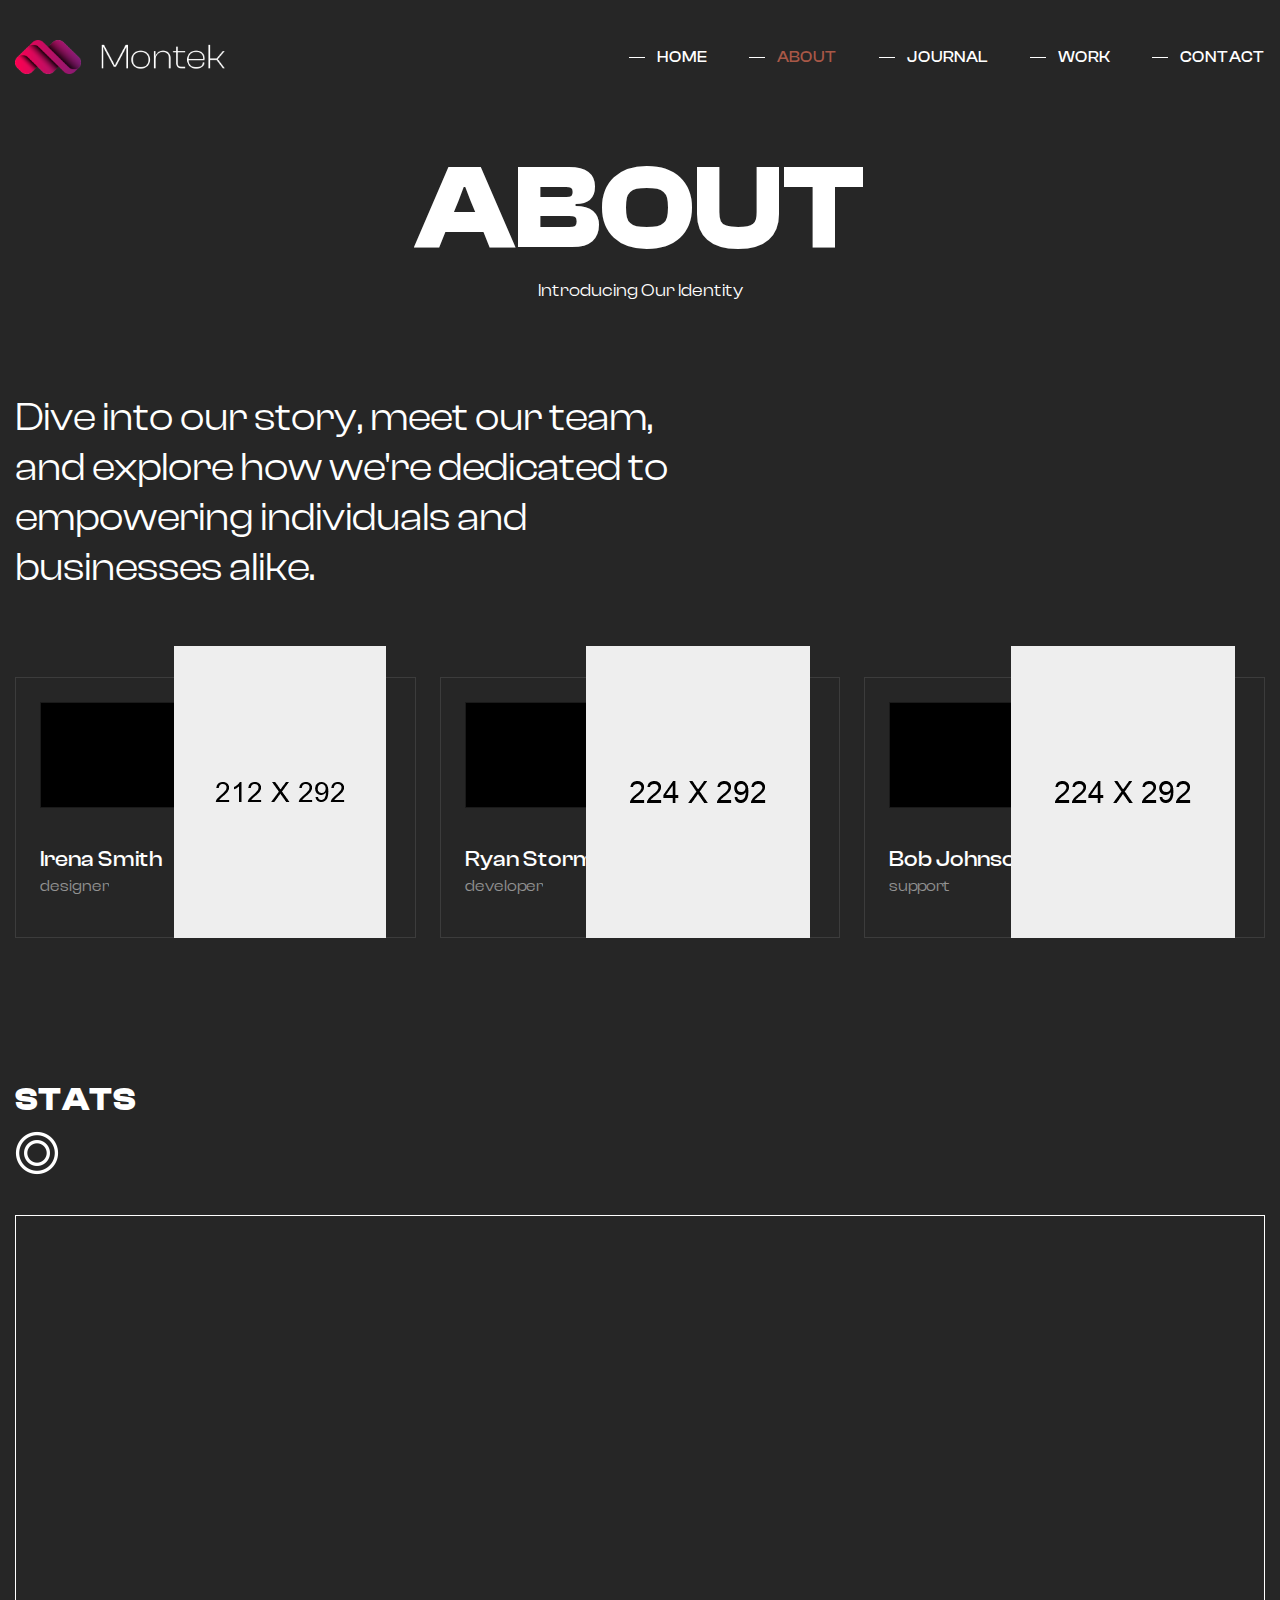
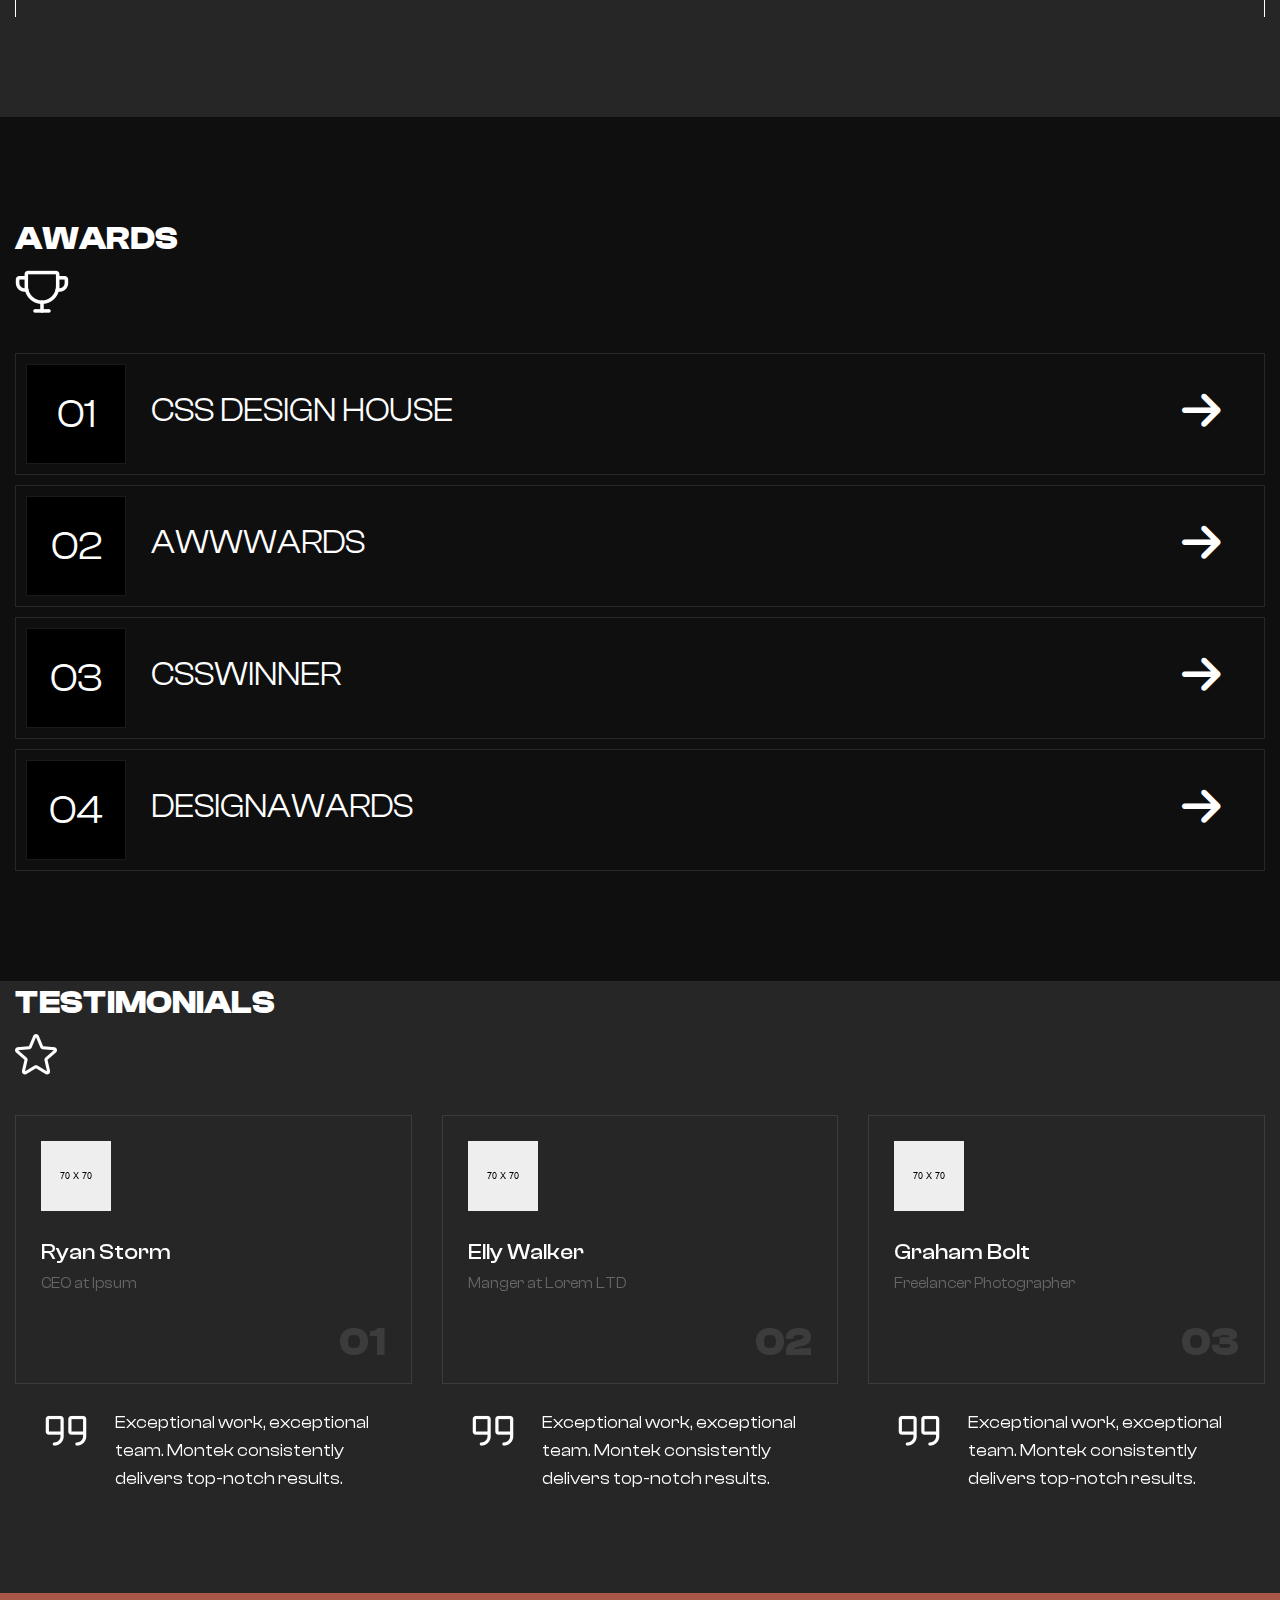
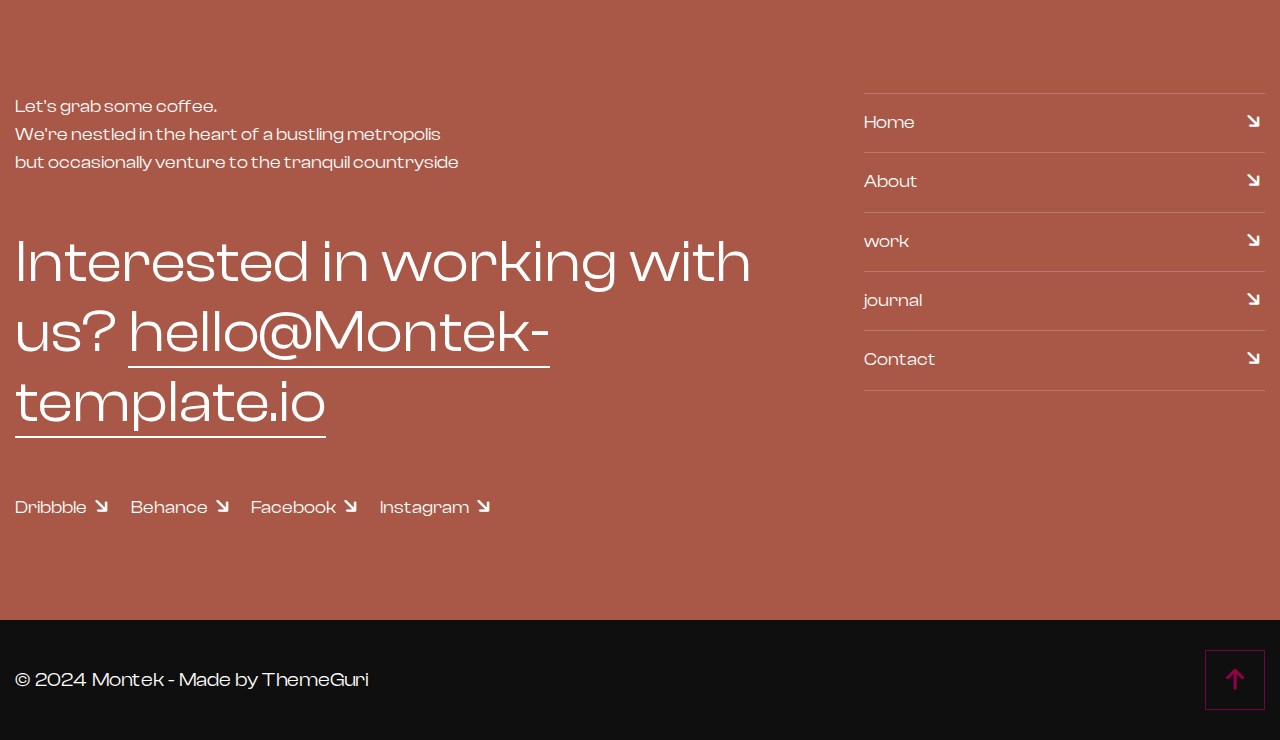
==== about.html @ d4fff818 "first commit" ====
<!DOCTYPE html>
<html>
<head>
<meta charset="utf-8">
<title>Montek Creative Agency Business HTML-5 Template | About Us</title>
<!-- Stylesheets -->
<link href="assets/css/bootstrap.css" rel="stylesheet">
<link href="assets/css/style.css" rel="stylesheet">
<link href="assets/css/responsive.css" rel="stylesheet">

<link href="https://fonts.googleapis.com/css2?family=Lora:ital,wght@0,400;0,500;0,600;0,700;1,600;1,700&display=swap" rel="stylesheet">
<link href="https://fonts.googleapis.com/css2?family=Inter:wght@300;400;500;600;700;800;900&display=swap" rel="stylesheet">

<link rel="shortcut icon" href="assets/images/favicon.png" type="image/x-icon">
<link rel="icon" href="assets/images/favicon.png" type="image/x-icon">

<!-- Responsive -->
<meta http-equiv="X-UA-Compatible" content="IE=edge">
<meta name="viewport" content="width=device-width, initial-scale=1.0, maximum-scale=1.0, user-scalable=0">

</head>

<body>

<div class="page-wrapper image-layer" style="background-image:url(assets/images/background/4.jpg)">	
	<!-- Main Header -->
	<header class="main-header">
		
		<!-- Header Lower -->
		<div class="header-lower">
			<div class="auto-container">
				<div class="inner-container">
					<div class="d-flex justify-content-between align-items-center flex-wrap">
						
						<div class="logo-box">
							<div class="logo"><a href="index.html"><img src="assets/images/logo.png" alt="" title=""></a></div>
						</div>
						
						<div class="nav-outer d-flex flex-wrap">
							<!-- Main Menu -->
							<nav class="main-menu navbar-expand-md">
								<div class="navbar-header">
									<!-- Toggle Button -->    	
									<button class="navbar-toggler" type="button" data-toggle="collapse" data-target="#navbarSupportedContent" aria-controls="navbarSupportedContent" aria-expanded="false" aria-label="Toggle navigation">
										<span class="icon-bar"></span>
										<span class="icon-bar"></span>
										<span class="icon-bar"></span>
									</button>
								</div>
								
								<div class="navbar-collapse collapse clearfix" id="navbarSupportedContent">
									<ul class="navigation clearfix">
										<li><a href="index.html">Home</a></li>
										<li><a href="about.html">About</a></li>
										<li class="dropdown"><a href="#">journal</a>
											<ul>
												<li><a href="journal.html">journal</a></li>
												<li><a href="journal-detail.html">journal detail</a></li>
											</ul>
										</li>
										<li class="dropdown"><a href="#">work</a>
											<ul>
												<li><a href="work.html">work</a></li>
												<li><a href="single-work.html">work detail</a></li>
											</ul>
										</li>
										<li><a href="contact.html">Contact</a></li>
									</ul>
								</div>
							</nav>
						</div>

						<!-- Mobile Navigation Toggler -->
						<div class="mobile-nav-toggler">
							<svg xmlns="http://www.w3.org/2000/svg" class="icon icon-tabler icon-tabler-menu-2" width="24" height="24" viewBox="0 0 24 24" stroke-width="1.5" stroke="currentColor" fill="none" stroke-linecap="round" stroke-linejoin="round"><path stroke="none" d="M0 0h24v24H0z" fill="none"/><path d="M4 6l16 0" /><path d="M4 12l16 0" /><path d="M4 18l16 0" /></svg>
						</div>
						
					</div>
				</div>
			</div>
		</div>
		<!--End Header Lower-->
		
		<!-- Mobile Menu  -->
		<div class="mobile-menu">
			<div class="menu-backdrop"></div>
			<div class="close-btn"><span class="icon fa-solid fa-xmark fa-fw"></span></div>
			
			<nav class="menu-box">
				<div class="nav-logo"><a href="index.html"><img src="assets/images/mobile-logo.png" alt="" title=""></a></div>
				<div class="menu-outer"><!--Here Menu Will Come Automatically Via Javascript / Same Menu as in Header--></div>
			</nav>
		</div>
		<!-- End Mobile Menu -->
	
	</header>
	<!-- End Main Header -->
	
	<!-- Page Title -->
	<section class="page-title">
		<div class="auto-container">
			<h1 class="page-title_heading">About</h1>
			<div class="page-title_text">Introducing Our Identity</div>
		</div>
	</section>
	<!-- End Page Title -->

	<!-- Team One -->
	<section class="team-one">
		<div class="auto-container">
			<!-- Title Box -->
			<div class="title-box">
				<h2>Dive into our story, meet our team, and explore how we're dedicated to empowering individuals and businesses alike.</h2>
			</div>
			<div class="row clearfix">
				
				<!-- Team Block One -->
				<div class="team-block_one col-lg-4 col-md-6 col-sm-12">
					<div class="team-block_one-inner">
						<div class="team-block_one-socials">
							<a href="https://www.linkedin.com"><img src="assets/images/icons/linkedin.png" alt="" /></a>
							<a href="https://www.dribbble.com"><img src="assets/images/icons/dribbble.png" alt="" /></a>
							<a href="https://www.facebook.com"><img src="assets/images/icons/facebook.png" alt="" /></a>
							<a href="https://www.instagram.com"><img src="assets/images/icons/instagram.png" alt="" /></a>
						</div>
						<h5 class="team-block_one-heading"><a href="journal-detail.html">Irena Smith</a></h5>
						<div class="team-block_one-designation">designer</div>
						<div class="team-block_one-image">
							<img src="assets/images/resource/team-1.png" alt="" />
						</div>
					</div>
				</div>
				
				<!-- Team Block One -->
				<div class="team-block_one col-lg-4 col-md-6 col-sm-12">
					<div class="team-block_one-inner">
						<div class="team-block_one-socials">
							<a href="https://www.linkedin.com"><img src="assets/images/icons/linkedin.png" alt="" /></a>
							<a href="https://www.dribbble.com"><img src="assets/images/icons/dribbble.png" alt="" /></a>
							<a href="https://www.facebook.com"><img src="assets/images/icons/facebook.png" alt="" /></a>
							<a href="https://www.instagram.com"><img src="assets/images/icons/instagram.png" alt="" /></a>
						</div>
						<h5 class="team-block_one-heading"><a href="journal-detail.html">Ryan Storm</a></h5>
						<div class="team-block_one-designation">developer</div>
						<div class="team-block_one-image">
							<img src="assets/images/resource/team-2.png" alt="" />
						</div>
					</div>
				</div>
				
				<!-- Team Block One -->
				<div class="team-block_one col-lg-4 col-md-6 col-sm-12">
					<div class="team-block_one-inner">
						<div class="team-block_one-socials">
							<a href="https://www.linkedin.com"><img src="assets/images/icons/linkedin.png" alt="" /></a>
							<a href="https://www.dribbble.com"><img src="assets/images/icons/dribbble.png" alt="" /></a>
							<a href="https://www.facebook.com"><img src="assets/images/icons/facebook.png" alt="" /></a>
							<a href="https://www.instagram.com"><img src="assets/images/icons/instagram.png" alt="" /></a>
						</div>
						<h5 class="team-block_one-heading"><a href="journal-detail.html">Bob Johnson</a></h5>
						<div class="team-block_one-designation">support</div>
						<div class="team-block_one-image">
							<img src="assets/images/resource/team-3.png" alt="" />
						</div>
					</div>
				</div>
				
			</div>
		</div>
	</section>
	<!-- End Team One -->
	
	<!-- Stats One -->
	<section class="stats-one style-two">
		<div class="auto-container">
			<!-- Sec Title -->
			<div class="sec-title">
				<h2 class="sec-title_heading">Stats</h2>
				<div class="sec-title_icon"><img src="assets/images/icons/icon-4.png" alt="" /></div>
			</div>
			<div class="inner-container">
				<div class="row clearfix">
					
					<!-- Counter Column -->
					<div class="counter-block_one col-lg-4 col-md-6 col-sm-6">
						<div class="counter-block_one-inner wow flipInX" data-wow-delay="0ms" data-wow-duration="1500ms">
							<div class="counter-block_one-counter"><span class="odometer" data-count="235"></span>+</div>
							<div class="counter-block_one-text">finished projects</div>
						</div>
					</div>
					
					<!-- Counter Column -->
					<div class="counter-block_one col-lg-4 col-md-6 col-sm-6">
						<div class="counter-block_one-inner wow flipInX" data-wow-delay="0ms" data-wow-duration="1500ms">
							<div class="counter-block_one-counter"><span class="odometer" data-count="25"></span>+</div>
							<div class="counter-block_one-text">team members</div>
						</div>
					</div>
					
					<!-- Counter Column -->
					<div class="counter-block_one col-lg-4 col-md-6 col-sm-6">
						<div class="counter-block_one-inner wow flipInX" data-wow-delay="0ms" data-wow-duration="1500ms">
							<div class="counter-block_one-counter"><span class="odometer" data-count="138"></span>+</div>
							<div class="counter-block_one-text">happy customers</div>
						</div>
					</div>
					
					<!-- Counter Column -->
					<div class="counter-block_one col-lg-4 col-md-6 col-sm-6">
						<div class="counter-block_one-inner wow flipInX" data-wow-delay="0ms" data-wow-duration="1500ms">
							<div class="counter-block_one-counter"><span class="odometer" data-count="42"></span>+</div>
							<div class="counter-block_one-text">loyal partners</div>
						</div>
					</div>
					
					<!-- Counter Column -->
					<div class="counter-block_one col-lg-4 col-md-6 col-sm-6">
						<div class="counter-block_one-inner wow flipInX" data-wow-delay="0ms" data-wow-duration="1500ms">
							<div class="counter-block_one-counter"><span class="odometer" data-count="15628"></span>+</div>
							<div class="counter-block_one-text">cofee drinked</div>
						</div>
					</div>
					
					<!-- Counter Column -->
					<div class="stats-one_contact-column col-lg-4 col-md-6 col-sm-6">
						<div class="stats-one_contact-inner wow flipInX" data-wow-delay="0ms" data-wow-duration="1500ms">
							<div class="stats-one_contact-content">
								<a href="contact.html">
								<div class="stats-one_contact-icon fa-regular fa-paper-plane fa-fw"></div>
								<h3>contact</h3>
								<div class="text">get a quote for your project</div>
								</a>
							</div>
						</div>
					</div>
					
				</div>
			</div>
		</div>
	</section>
	<!-- End Stats One -->
	
	<!-- Awards One -->
	<section class="awards-one">
		<div class="auto-container">
			<!-- Sec Title -->
			<div class="sec-title">
				<h2 class="sec-title_heading">Awards</h2>
				<div class="sec-title_icon"><img src="assets/images/icons/icon-5.png" alt="" /></div>
			</div>
			<div class="inner-container">
				
				<!-- Awards Block One -->
				<div class="awards-block_one">
					<div class="awards-block_one-inner">
						<a href="https://themeforest.net" class="awards-block_one-link"></a>
						<div class="awards-block_one-content">
							<div class="awards-block_one-number">01</div>
							<h2 class="awards-block_one-title">CSS DEsign House <span>site of the Day  /  2023</span></h2>
							<div class="awards-block_one-arrow fa-solid fa-arrow-right fa-fw"></div>
						</div>
					</div>
				</div>
				
				<!-- Awards Block One -->
				<div class="awards-block_one">
					<div class="awards-block_one-inner">
						<a href="https://themeforest.net" class="awards-block_one-link"></a>
						<div class="awards-block_one-content">
							<div class="awards-block_one-number">02</div>
							<h2 class="awards-block_one-title">AWWWARDS <span>site of the Day  /  2023</span></h2>
							<div class="awards-block_one-arrow fa-solid fa-arrow-right fa-fw"></div>
						</div>
					</div>
				</div>
				
				<!-- Awards Block One -->
				<div class="awards-block_one">
					<div class="awards-block_one-inner">
						<a href="https://themeforest.net" class="awards-block_one-link"></a>
						<div class="awards-block_one-content">
							<div class="awards-block_one-number">03</div>
							<h2 class="awards-block_one-title">CSSWINNER <span>site of the Day  /  2023</span></h2>
							<div class="awards-block_one-arrow fa-solid fa-arrow-right fa-fw"></div>
						</div>
					</div>
				</div>
				
				<!-- Awards Block One -->
				<div class="awards-block_one">
					<div class="awards-block_one-inner">
						<a href="https://themeforest.net" class="awards-block_one-link"></a>
						<div class="awards-block_one-content">
							<div class="awards-block_one-number">04</div>
							<h2 class="awards-block_one-title">DesignAwards <span>site of the Day  /  2023</span></h2>
							<div class="awards-block_one-arrow fa-solid fa-arrow-right fa-fw"></div>
						</div>
					</div>
				</div>
				
			</div>
		</div>
	</section>
	<!-- End Awards One -->
	
	<!-- Testimonial One -->
	<section class="testimonial-one style-two">
		<div class="auto-container">
			<!-- Sec Title -->
			<div class="sec-title">
				<h2 class="sec-title_heading">Testimonials</h2>
				<div class="sec-title_icon"><img src="assets/images/icons/icon-3.png" alt="" /></div>
			</div>
			<div class="three-item_carousel swiper-container">
				<div class="swiper-wrapper">

					<!-- Slide -->
					<div class="swiper-slide">
						<!-- Testimonial Block One -->
						<div class="testimonial-block_one">
							<div class="testimonial-block_one-inner">
								<div class="testimonial-block_one-content">
									<div class="testimonial-block_one-author">
										<img src="assets/images/resource/author-1.jpg" alt="" />
									</div>
									<h5 class="testimonial-block_one-name">Ryan Storm</h5>
									<div class="testimonial-block_one-designation">CEO at Ipsum</div>
									<h5 class="testimonial-block_one-number">01</h5>
								</div>
								<div class="testimonial-block_one-lower">
									<span class="quote_icon"><img src="assets/images/icons/quote.png" alt="" /></span>
									Exceptional work, exceptional team. Montek consistently delivers top-notch results.
								</div>
							</div>
						</div>
					</div>
					
					<!-- Slide -->
					<div class="swiper-slide">
						<!-- Testimonial Block One -->
						<div class="testimonial-block_one">
							<div class="testimonial-block_one-inner">
								<div class="testimonial-block_one-content">
									<div class="testimonial-block_one-author">
										<img src="assets/images/resource/author-2.jpg" alt="" />
									</div>
									<h5 class="testimonial-block_one-name">Elly Walker</h5>
									<div class="testimonial-block_one-designation">Manger at Lorem LTD</div>
									<h5 class="testimonial-block_one-number">02</h5>
								</div>
								<div class="testimonial-block_one-lower">
									<span class="quote_icon"><img src="assets/images/icons/quote.png" alt="" /></span>
									Exceptional work, exceptional team. Montek consistently delivers top-notch results.
								</div>
							</div>
						</div>
					</div>
					
					<!-- Slide -->
					<div class="swiper-slide">
						<!-- Testimonial Block One -->
						<div class="testimonial-block_one">
							<div class="testimonial-block_one-inner">
								<div class="testimonial-block_one-content">
									<div class="testimonial-block_one-author">
										<img src="assets/images/resource/author-3.jpg" alt="" />
									</div>
									<h5 class="testimonial-block_one-name">Graham Bolt</h5>
									<div class="testimonial-block_one-designation">Freelancer Photographer</div>
									<h5 class="testimonial-block_one-number">03</h5>
								</div>
								<div class="testimonial-block_one-lower">
									<span class="quote_icon"><img src="assets/images/icons/quote.png" alt="" /></span>
									Exceptional work, exceptional team. Montek consistently delivers top-notch results.
								</div>
							</div>
						</div>
					</div>
					
				</div>
			</div>
			
		</div>
	</section>
	<!-- End Testimonial One -->
	
	<!-- Main Footer -->
	<footer class="main-footer">
		<div class="auto-container">
			<!-- Widgets Section -->
			<div class="widgets-section">
				<div class="row clearfix">
					
					<!-- Footer Column -->
					<div class="footer-column col-lg-8 col-md-12 col-sm-12">
						<div class="footer-text">Let's grab some coffee. <br> We're nestled in the heart of a bustling metropolis <br> but occasionally venture to the tranquil countryside</div>
						<h2>Interested in working with us? <a href="mailto:hello@Montek-template.io">hello@Montek-template.io</a></h2>
						<ul class="footer_socials">
							<li><a href="https://www.dribbble.com">Dribbble <i class="fa-solid fa-arrow-right fa-fw"></i></a></li>
							<li><a href="https://www.behance.net">Behance <i class="fa-solid fa-arrow-right fa-fw"></i></a></li>
							<li><a href="https://www.facebook.com">Facebook <i class="fa-solid fa-arrow-right fa-fw"></i></a></li>
							<li><a href="https://www.instagram.com">Instagram <i class="fa-solid fa-arrow-right fa-fw"></i></a></li>
						</ul>
					</div>
					
					<!-- Footer Column -->
					<div class="footer-column col-lg-4 col-md-12 col-sm-12">
						<ul class="footer_navs">
							<li><a href="index.html">Home <i class="fa-solid fa-arrow-right fa-fw"></i></a></li>
							<li><a href="about.html">About <i class="fa-solid fa-arrow-right fa-fw"></i></a></li>
							<li><a href="work.html">work <i class="fa-solid fa-arrow-right fa-fw"></i></a></li>
							<li><a href="journal.html">journal <i class="fa-solid fa-arrow-right fa-fw"></i></a></li>
							<li><a href="contact.html">Contact <i class="fa-solid fa-arrow-right fa-fw"></i></a></li>
						</ul>
					</div>
					
				</div>
			</div>
		</div>
		<div class="footer-bottom">
			<div class="auto-container">
				<div class="d-flex justify-content-between align-items-center flex-wrap">
					<div class="footer_copyright">&copy; 2024 Montek  -  Made by ThemeGuri</div>
			<a class="backtop down-box scroll-to-target" data-target=".page-wrapper">
<i class="fa-solid fa-arrow-up"></i>
			</a>
				</div>
			</div>
		</div>
	</footer>
	<!-- End Main Footer -->
	
</div>
<!-- End PageWrapper -->
<script src="assets/js/jquery.js"></script>
<script src="assets/js/popper.min.js"></script>
<script src="assets/js/bootstrap.min.js"></script>
<script src="assets/js/appear.js"></script>
<script src="assets/js/wow.js"></script>
<script src="assets/js/swiper.min.js"></script>
<script src="assets/js/odometer.js"></script>
<script src="assets/js/gsap.min.js"></script>
<script src="assets/js/SplitText.min.js"></script>
<script src="assets/js/ScrollTrigger.min.js"></script>
<script src="assets/js/ScrollToPlugin.min.js"></script>
<script src="assets/js/ScrollSmoother.min.js"></script>
<script src="assets/js/script.js"></script>
<!--[if lt IE 9]><script src="https://cdnjs.cloudflare.com/ajax/libs/html5shiv/3.7.3/html5shiv.js"></script><![endif]-->
<!--[if lt IE 9]><script src="js/respond.js"></script><![endif]-->

</body>
</html>
---- assets/css/style.css ----
/* Montek Creative Agency Business HTML-5 Template */

/************ TABLE OF CONTENTS ***************
1. Fonts
2. Reset
3. Global
4. Main Header
5. Banner One
6. Services One
7. Gallery One
8. journal One
9. Testimonial One
10. Counter One
11. Awards One
12. Main Footer
13. Page Title
14. Team One
15. journal Detail
16. Work One
17. Work Detail
18. Contact Info
19. Contact Form

====================================================================
	Attachment Css Files
====================================================================

***/

@import url('global.css');
@import url('header.css');
@import url('footer.css');
@import url('animate.css');
@import url('swiper.min.css');
@import url('font-awesome.css');
@import url('custom-animate.css');
@import url('odometer-theme-default.css');

/*** 

====================================================================
	Banner One
====================================================================

***/

.banner-one{
	position:relative;
	padding:280px 0px 80px;
	background-size:cover;
}

.banner-one:before{
	position:absolute;
	content:'';
	left:0px;
	top:0px;
	right:0px;
	bottom:0px;
	opacity:0.90;
	background-color:var(--color-four);
}

.banner-one_content{
	position:relative;
	z-index: 2;
}

.banner-one_content-inner{
	position:relative;
}

.banner-one_heading{
	font-weight:700;
	text-align:center;
	margin-bottom:80px;
	color: var(--white-color);
	text-transform:uppercase;
}

.banner-one_text{
	position: relative;
	font-size: 30px;
	line-height: 40px;
	padding-top:20px;
	padding-right:180px;
	color: var(--white-color);
	border-top:1px solid #540045;
}

.banner-one_text-two{
	position: relative;
	font-size: 30px;
	line-height: 40px;
	padding-bottom:20px;
	padding-right:180px;
	color: var(--white-color);
	border-bottom:1px solid var(--white-color);
}

.banner-one .down-box{
	position:absolute;
	left:47%;
	bottom:65px;
	z-index:10;
	width:125px;
	height:125px;
	cursor:pointer;
	-webkit-animation: icon-bounce 0.8s ease-out infinite;
    animation: icon-bounce 0.8s ease-out infinite;
}

/*** 

====================================================================
	Services One
====================================================================

***/

.services-one{
	position:relative;
	padding:100px 0px 70px;
	background: var(--main-color);
	background: linear-gradient(to top, var(--main-color) 0%, var(--color-two) 100%);
}

.service-block_one{
	position:relative;
	margin-bottom:30px;
}

.service-block_one-inner{
	position:relative;
	padding:35px 40px;
	border: 1px solid rgba(var(--white-color-rgb), 0.20);
}

.service-block_one-inner:before{
	position:absolute;
	content:'';
	left:-1px;
	top:-1px;
	right:-1px;
	bottom:-1px;
	opacity:0;
	transform:scale(1,0.2);
	-webkit-transition:all 500ms ease;
	-moz-transition:all 500ms ease;
	-ms-transition:all 500ms ease;
	-o-transition:all 500ms ease;
	transition:all 500ms ease;
	background-color:var(--color-three);
}

.service-block_one-inner:hover::before{
	opacity:1;
	transform:scale(1,1);
}

.service-block_one-heading{
	position:relative;
	font-weight:400;
	color: #fff;
}

.service-block_one-heading a{
	position:relative;
	color:var(--white-color);
}

.service-block_one-icon{
	position:relative;
}

/*** 

====================================================================
	Gallery One
====================================================================

***/

.gallery-one{
	position:relative;
	padding:100px 0px 70px;
	background-color: var(--color-four);
}

.gallery-block_one{
	position:relative;
	margin-bottom:30px;
}

.gallery-block_one-inner{
	position:relative;
}

.gallery-block_one-content{
	position:relative;
	padding:25px 25px;
	border: 1px solid rgba(var(--white-color-rgb), 0.20);
}

.gallery-block_one-content:before{
	position:absolute;
	content:'';
	left:-1px;
	top:-1px;
	right:-1px;
	bottom:-1px;
	opacity:0;
	transform:scale(0.2,1);
	-webkit-transition:all 500ms ease;
	-moz-transition:all 500ms ease;
	-ms-transition:all 500ms ease;
	-o-transition:all 500ms ease;
	transition:all 500ms ease;
	background: var(--main-color);
    background: linear-gradient(to top, var(--main-color) 0%, var(--color-two) 100%);
}

.gallery-block_one-inner:hover .gallery-block_one-content:before{
	opacity:1;
	transform:scale(1,1);
}

.gallery-block_one-image{
	position:relative;
	overflow:hidden;
	margin-bottom:25px;
}

.gallery-block_one-inner:hover .gallery-block_one-image:before{
	-webkit-animation: shine 1s;
	animation: shine 1s;
}

.gallery-block_one-image:before{
	position: absolute;
	top: 0;
	left: -85%;
	z-index: 99;
	display: block;
	content: '';
	width: 50%;
	height: 100%;
	background: -o-linear-gradient(left, rgba(255, 255, 255, 0) 0%, rgba(255, 255, 255, .7) 100%);
	background: -webkit-gradient(linear, left top, right top, from(rgba(255, 255, 255, 0)), to(rgba(255, 255, 255, .7)));
	background: linear-gradient(to right, rgba(255, 255, 255, 0) 0%, rgba(255, 255, 255, .7) 100%);
	-webkit-transform: skewX(-25deg);
	-ms-transform: skewX(-25deg);
	transform: skewX(-25deg);
}

.gallery-block_one-image img{
	position:relative;
	width:100%;
	display:block;
}

.gallery-block_one-title{
	position:relative;
	font-size:18px;
	text-transform:capitalize;
	color:rgba(var(--white-color-rgb), 0.50);
}

.gallery-block_one-heading{
	position:relative;
	font-weight: 600;
	margin-top:10px;
	text-transform:uppercase;
}

.gallery-block_one-heading a{
	position:relative;
	color:rgba(var(--white-color-rgb), 1);
}

.gallery-block_one-heading a:hover{
	color: rgb(255 255 255);
}

.service-block_one-more{
	position:relative;
	margin-left:25px;
}

.service-block_one-more .view-more{
	position:relative;
	font-size:16px;
	line-height:1em;
	display:inline-block;
	padding:9px 45px 9px 10px;
	color:var(--color-four);
	text-transform:uppercase;
	background-color:var(--white-color);
}

.service-block_one-more .view-more i{
	position:absolute;
	right:1px;
	top:1px;
	bottom:1px;
	width:35px;
	font-size:18px;
	line-height:33px;
	color:var(--white-color);
	background-color:var(--color-four);
}

/*** 

====================================================================
	journal One
====================================================================

***/

.journal-one{
	position:relative;
	padding:100px 0px 70px;
	background-attachment:fixed;
	background-size:cover;
}

.journal-one:before{
	position:absolute;
	content:'';
	left:0px;
	top:0px;
	right:0px;
	bottom:0px;
	opacity:0.70;
	background-color:var(--color-four);
}

.journal-one .journal-block_one{
	width:20%;
	float:left;
	padding:0px 15px;
}

.journal-block_one{
	position:relative;
	margin-bottom:30px;
}

.journal-block_one-inner{
	position:relative;
	padding:25px 25px;
	background-color:rgba(var(--black-color-rgb), 0.50);
}

.journal-block_one-inner:before{
	position:absolute;
	content:'';
	left:-1px;
	top:-1px;
	right:-1px;
	bottom:-1px;
	opacity:0;
	transform:scale(0.2,1);
	-webkit-transition:all 500ms ease;
	-moz-transition:all 500ms ease;
	-ms-transition:all 500ms ease;
	-o-transition:all 500ms ease;
	transition:all 500ms ease;
	background: var(--main-color);
    background: linear-gradient(to top, var(--main-color) 0%, var(--color-two) 100%);
}

.journal-block_one-inner:hover::before{
	opacity:1;
	transform:scale(1,1);
}

.journal-block_one-title{
	position:relative;
	font-size:14px;
	padding:5px 15px;
	text-transform:capitalize;
	color:var(--white-color);
	display:inline-block;
	-webkit-transition:all 500ms ease;
	-moz-transition:all 500ms ease;
	-ms-transition:all 500ms ease;
	-o-transition:all 500ms ease;
	transition:all 500ms ease;
	border: 1px solid rgba(var(--white-color-rgb), 0.50);
}

.journal-block_one-inner:hover .journal-block_one-title{
	color:var(--white-color);
	border-color:var(--color-four);
	background-color:var(--color-four);
}

.journal-block_one-heading{
	position:relative;
	font-weight:400;
	margin-top:18px;
	max-width:220px;
	margin-bottom:110px;
}

.journal-block_one-heading a{
	position:relative;
	color:var(--white-color);
}

.journal-block_one-arrow{
	position:absolute;
	right:10px;
	bottom:15px;
	line-height:1em;
	font-size:30px;
	display:inline-block;
	color:var(--white-color);
	transform:rotate(45deg);
}

.journal-block_one-arrow:hover{
	color:var(--color-four);
}

/*** 

====================================================================
	Testimonial One
====================================================================

***/

.testimonial-one{
	position:relative;
	padding:100px 0px 70px;
	background-color:var(--color-four);
}

.testimonial-one.style-two{
	padding-top:0px;
	background:none;
}

.testimonial-block_one{
	position:relative;
	margin-bottom:30px;
}

.testimonial-block_one-inner{
	position:relative;
}

.testimonial-block_one-content{
	position:relative;
	padding:25px 25px;
	-webkit-transition:all 500ms ease;
	-moz-transition:all 500ms ease;
	-ms-transition:all 500ms ease;
	-o-transition:all 500ms ease;
	transition:all 500ms ease;
	border: 1px solid rgba(var(--white-color-rgb), 0.10);
}

.testimonial-block_one-content:before{
	position:absolute;
	content:'';
	left:0px;
	top:0px;
	right:0px;
	bottom:0px;
	opacity:0;
	background-color:var(--white-color);
	
	-webkit-transition: all 900ms ease;
    -ms-transition: all 900ms ease;
    -o-transition: all 900ms ease;
    transition: all 900ms ease;
    -webkit-transform: perspective(400px) rotateX(-90deg);
    -moz-transform: perspective(400px) rotateX(-90deg);
    -ms-transform: perspective(400px) rotateX(-90deg);
    -o-transform: perspective(400px) rotateX(-90deg);
    transform: perspective(400px) rotateX(-90deg);
    -webkit-transform-origin: top;
    -moz-transform-origin: top;
    -ms-transform-origin: top;
    -o-transform-origin: top;
    transform-origin: top;
    -ms-transition: all 0.5s;
    -moz-transition: all 0.5s;
    -webkit-transition: all 0.5s;
    -o-transition: all 0.5s;
    transition: all 0.5s;
}

.testimonial-block_one-inner:hover .testimonial-block_one-content:before{
	opacity:1;
	-webkit-transform: perspective(400px) rotateX(0deg);
    -moz-transform: perspective(400px) rotateX(0deg);
    -ms-transform: perspective(400px) rotateX(0deg);
    -o-transform: perspective(400px) rotateX(0deg);
    transform: perspective(400px) rotateX(0deg);
}

.testimonial-block_one-author{
	position:relative;
	width:70px;
	height:70px;
	display:inline-block;
}

.testimonial-block_one-name{
	position:relative;
	font-weight:500;
	margin-top:25px;
	color:var(--white-color);
	-webkit-transition:all 500ms ease;
	-moz-transition:all 500ms ease;
	-ms-transition:all 500ms ease;
	-o-transition:all 500ms ease;
	transition:all 500ms ease;
}

.testimonial-block_one-inner:hover .testimonial-block_one-designation,
.testimonial-block_one-inner:hover .testimonial-block_one-name{
	color:var(--color-four);
}

.testimonial-block_one-designation{
	position:relative;
	font-weight:400;
	font-size:15px;
	margin-top:5px;
	opacity:0.30;
	color:var(--white-color);
	-webkit-transition:all 500ms ease;
	-moz-transition:all 500ms ease;
	-ms-transition:all 500ms ease;
	-o-transition:all 500ms ease;
	transition:all 500ms ease;
}

.testimonial-block_one-number{
	position:relative;
	font-weight:700;
	font-size:40px;
	margin-top:30px;
	opacity:0.10;
	text-align:right;
	color:var(--white-color);
	-webkit-transition:all 500ms ease;
	-moz-transition:all 500ms ease;
	-ms-transition:all 500ms ease;
	-o-transition:all 500ms ease;
	transition:all 500ms ease;
}

.testimonial-block_one-inner:hover .testimonial-block_one-number{
	opacity:1;
	color:var(--color-four);
}

.testimonial-block_one-lower{
	position:relative;
	margin-left:30px;
	margin-top:25px;
	font-size:18px;
	line-height:28px;
	padding-left:70px;
	color:var(--white-color);
}

.testimonial-block_one-lower .quote_icon{
	position:absolute;
	left:0px;
	top:6px;
	line-height:1em;
}

/*** 

====================================================================
	stats One
====================================================================

***/

.stats-one{
	position:relative;
	padding:100px 0px 100px;
	background-attachment:fixed;
	background-size:cover;
}

.stats-one.style-two::before{
	display:none;
}

.stats-one:before{
	position:absolute;
	content:'';
	left:0px;
	top:0px;
	right:0px;
	bottom:0px;
	opacity:0.90;
	background-color:var(--color-four);
}

.stats-one .inner-container{
	position:relative;
	overflow:hidden;
	border: 1px solid rgba(var(--white-color-rgb), 1);
	border-bottom:0px;
}

.stats-one .counter-block_one{
	float:left;
	padding:0px 0px;
}

.counter-block_one{
	position:relative;
}

.counter-block_one-inner{
	position:relative;
	padding:35px 55px;
	border-right: 1px solid rgba(var(--white-color-rgb), 1);
	border-bottom: 1px solid rgba(var(--white-color-rgb), 1);
}

.counter-block_one-inner:before{
	position:absolute;
	content:'';
	right:20px;
	top:20px;
	width:15px;
	height:15px;
	border-radius:50px;
	background: var(--main-color);
    background: linear-gradient(to top, var(--main-color) 0%, var(--color-two) 100%);
}

.counter-block_one-counter{
	position:relative;
	font-size:75px;
	font-weight:500;
	line-height:1em;
	color:var(--white-color);
}

.counter-block_one-text{
	position:relative;
	font-size:20px;
	margin-top:0px;
	color:var(--white-color);
	text-transform:capitalize;
}

.stats-one_contact-column{
	padding:0px 0px;
	float:left;
}

.stats-one .stats-one_contact-column{
	position:relative;
}

.stats-one_contact-inner{
	position:relative;
	padding:35px 35px;
	background: var(--main-color);
    background: linear-gradient(to top, var(--main-color) 0%, var(--color-two) 100%);
}

.stats-one_contact-content{
	position:relative;
	padding:19px 30px 19px 80px;
	background-color:var(--color-four);
}

.stats-one_contact-icon{
	position:absolute;
	left:25px;
	top:40px;
	font-size:34px;
	line-height:1em;
	color:var(--white-color);
}

.stats-one_contact-content h3{
	position:relative;
	font-size:30px;
	font-weight:500;
	color:var(--white-color);
	text-transform:uppercase;
}

.stats-one_contact-content .text{
	position:relative;
	font-size:20px;
	font-weight:400;
	color:var(--white-color);
	text-transform:capitalize;
}

/*** 

====================================================================
	Awards One
====================================================================

***/

.awards-one{
	position:relative;
	padding:100px 0px 100px;
	background-color:var(--color-four);
}

.awards-one.style-two{
	padding-top:0px;
	background:none;
}

.awards-block_one{
	position:relative;
	margin-bottom:10px;
}

.awards-block_one-inner{
	position:relative;
	padding:10px 10px;
	min-height:122px;
	border: 1px solid rgba(var(--white-color-rgb), 0.10);
}

.awards-block_one-inner:before{
	position:absolute;
	content:'';
	left:-1px;
	top:-1px;
	right:-1px;
	bottom:-1px;
	opacity:0;
	transform:scale(1,0.2);
	-webkit-transition:all 500ms ease;
	-moz-transition:all 500ms ease;
	-ms-transition:all 500ms ease;
	-o-transition:all 500ms ease;
	transition:all 500ms ease;
	background: var(--main-color);
    background: linear-gradient(to top, var(--main-color) 0%, var(--color-two) 100%);
}

.awards-block_one-inner:hover::before{
	opacity:1;
	transform:scale(1,1);
}

.awards-block_one-content{
	position:relative;
	padding-top:25px;
	padding-left:125px;
}

.awards-block_one-number{
	position:absolute;
	left:0px;
	top:0px;
	width:100px;
	height:100px;
	font-size:40px;
	line-height:98px;
	text-align:center;
	display:inline-block;
	color:var(--white-color);
	background-color:var(--black-color);
	border: 1px solid rgba(var(--white-color-rgb), 0.10);
}

.awards-block_one-title{
	position:relative;
	font-weight:400;
	color:var(--white-color);
	text-transform:uppercase;
}

.awards-block_one-title span{
	position:relative;
	font-size:17px;
	top:-5px;
	opacity:0;
	margin-left:10px;
	-webkit-transition:all 500ms ease;
	-moz-transition:all 500ms ease;
	-ms-transition:all 500ms ease;
	-o-transition:all 500ms ease;
	transition:all 500ms ease;
}

.awards-block_one-inner:hover .awards-block_one-title span{
	opacity:1;
}

.awards-block_one-arrow{
	position:absolute;
	right:25px;
	top:25px;
	z-index:1;
	font-size:44px;
	line-height:1em;
	color:var(--white-color);
}

.awards-block_one-link{
	position:absolute;
	left:0px;
	top:0px;
	right:0px;
	bottom:0px;
	z-index:10;
	display:block;
}

/*** 

====================================================================
	Page Title
====================================================================

***/

.page-title{
	position:relative;
	text-align:center;
	padding:150px 0px 90px;
}

.page-title_heading{
	position:relative;
	font-size:120px;
	line-height:1em;
	color:var(--white-color);
	text-transform:uppercase;
}

.page-title_text{
	position:relative;
	font-size:18px;
	margin-top:10px;
	color:var(--white-color);
}

/*** 

====================================================================
	Team One
====================================================================

***/

.team-one{
	position:relative;
	padding:0px 0px 0px;
}

.team-one .title-box{
	position:relative;
}

.team-one .title-box h2{
	position:relative;
	font-size:40px;
	font-weight:400;
	line-height:50px;
	max-width:670px;
	margin-bottom:40px;
	color:var(--white-color);
}

.team-block_one{
	position:relative;
	margin-bottom:40px;
}

.team-block_one-inner{
	position:relative;
	padding-left:25px;
	padding-bottom:40px;
}

.team-block_one-inner:before{
	position:absolute;
	content:'';
	left:0px;
	top:45px;
	right:0px;
	bottom:0px;
	border: 1px solid rgba(var(--white-color-rgb), 0.10);
}

.team-block_one-socials{
	position:relative;
	width:172px;
	margin-top:70px;
	display:inline-block;
	padding:10px 9px 4px;
	background-color:var(--black-color);
	border: 1px solid rgba(var(--white-color-rgb), 0.10);
}

.team-block_one-socials a{
	position:relative;
	width:70px;
	height:40px;
	margin:0px 2px 5px;
	line-height:38px;
	text-align:center;
	display:inline-block;
	border: 1px solid rgba(var(--white-color-rgb), 0.10);
}

.team-block_one-socials a img{
	position:relative;
	width:24px;
	top:-1px;
}

.team-block_one-socials a:hover{
	
}

.team-block_one-image{
	position:absolute;
	right:30px;
	bottom:0px;
}

.team-block_one-heading{
	position:relative;
	font-weight:500;
	margin-top:35px;
}

.team-block_one-heading a{
	position:relative;
	color:var(--white-color);
}

.team-block_one-designation{
	position:relative;
	font-size:16px;
	margin-top:0px;
	opacity:0.50;
	color:var(--white-color);
}

/*** 

====================================================================
	Contact One
====================================================================

***/

.contact-one{
	position:relative;
	padding:30px 0px 70px;
}

.contact-one_info-column{
	position:relative;
	margin-bottom:30px;
}

.contact-one_info-outer{
	position:relative;
}

.contact-one_heading{
	position:relative;
	font-size:40px;
	font-weight:400;
	color:var(--white-color);
}

.contact-one_list{
	position:relative;
	margin-top:25px;
	padding:20px 0px;
	border-top: 1px solid rgba(var(--white-color-rgb), 0.50);
	border-bottom: 1px solid rgba(var(--white-color-rgb), 0.50);
}

.contact-one_list li{
	position:relative;
	font-size:22px;
	line-height:32px;
	margin-bottom:20px;
	color:var(--white-color);
}

.contact-one_list li a{
	position:relative;
	color:var(--white-color);
}

.contact-one_list li:nth-child(2){
	margin-bottom:0px;
}

.contact-one_list li:last-child{
	margin-bottom:0px;
}

.contact-one_socials{
	position:relative;
	margin-top:25px;
}

.contact-one_socials li{
	position:relative;
	margin-right:10px;
	display:inline-block;
}

.contact-one_socials li a{
	position: relative;
    font-size: 18px;
    font-weight: 400;
    color: var(--white-color);
}

.contact-one_form-column{
	position:relative;
	margin-bottom:30px;
}

.contact-one_form-outer{
	position:relative;
}

.contact-one_form-outer h3{
	position:relative;
	font-weight: 400;
	margin-bottom:20px;
    color: var(--white-color);
}


/*** 

====================================================================
	Contact Form
====================================================================

***/

.contact-form .form-group{
	position: relative;
	margin-bottom:20px;
}

.contact-form .form-group:last-child{
	margin-bottom:0px;
}

.contact-form .form-group input[type="text"],
.contact-form .form-group input[type="password"],
.contact-form .form-group input[type="tel"],
.contact-form .form-group input[type="email"],
.contact-form .form-group select{
	position:relative;
	display:block;
	width:100%;
	line-height:28px;
	padding:10px 20px;
	height:60px;
	border-radius:0px;
	font-weight: 400;
	font-size:20px;
	color:var(--white-color);
	-webkit-transition:all 300ms ease;
	-ms-transition:all 300ms ease;
	-o-transition:all 300ms ease;
	-moz-transition:all 300ms ease;
	transition:all 300ms ease;
	background:none;
	border:1px solid rgba(var(--white-color-rgb), 0.10);
}

.contact-form .form-group textarea::-webkit-input-placeholder,
.contact-form .form-group input::-webkit-input-placeholder{
	color:var(--white-color);
}

.contact-form .form-group input[type="text"]:focus,
.contact-form .form-group input[type="password"]:focus,
.contact-form .form-group input[type="tel"]:focus,
.contact-form .form-group input[type="email"]:focus,
.contact-form .form-group select:focus,
.contact-form .form-group textarea:focus{
	border-color:var(--white-color);
}

.contact-form .form-group textarea{
	position:relative;
	display:block;
	width:100%;
	font-size:20px;
	line-height:24px;
	padding:15px 20px 25px;
	color:var(--white-color);
	height:180px;
	resize:none;
	border-radius:0px;
	font-weight: 400;
	-webkit-transition:all 300ms ease;
	-ms-transition:all 300ms ease;
	-o-transition:all 300ms ease;
	-moz-transition:all 300ms ease;
	transition:all 300ms ease;
	background:none;
	border:1px solid rgba(var(--white-color-rgb), 0.10);
}

.contact-form .form-group button{
	margin-top: 0px;
	position: relative;
    padding: 17px 40px;
    border-radius: 0px;
    font-weight: 400;
    font-size: 20px;
	color:var(--white-color);
    display: inline-block;
	text-transform:uppercase;
    background: var(--main-color);
    background: linear-gradient(to top, var(--main-color) 0%, var(--color-two) 100%);
}

.contact-form .form-group button:hover{
	background-color: var(--color-two);
}

.contact-form input.error,
.contact-form select.error,
.contact-form textarea.error{
	border-color:#ff0000 !important;	
}

.contact-form label.error{
	display:block;
	line-height:24px;
	padding:5px 0px 0px;
	margin:0px;
	text-transform:uppercase;
	font-size:12px;
	color:#ff0000;
	font-weight:500;	
}

/*** 

====================================================================
	journal One
====================================================================

***/

.journal-two{
	position:relative;
	padding:30px 0px 70px;
}

.journal-two .journal-block_one{
	width:20%;
	float:left;
	padding:0px 15px;
}

/*** 

====================================================================
	journal Detail
====================================================================

***/

.journal-detail{
	position:relative;
	padding:180px 0px 50px;
}

.journal-detail .column{
	position:relative;
	margin-bottom:30px;
}

.journal-detail_image{
	position:relative;
	padding-right:30px;
	margin-bottom:30px;
}

.journal-detail_image img{
	position:relative;
	width:100%;
	display:block;
}

.journal-detail_title{
	position:relative;
	font-weight:400;
	font-size:50px;
	line-height:60px;
	margin-bottom:15px;
	color:var(--white-color);
}

.journal-detail p{
	position:relative;
	font-size:18px;
	line-height:28px;
	margin-bottom:15px;
	color:var(--white-color);
}

/*** 

====================================================================
	Single Work
====================================================================

***/

.single-work{
	position:relative;
	padding:180px 0px 50px;
}

.single-work .column{
	position:relative;
	margin-bottom:30px;
}

.single-work_image{
	position:relative;
	padding-right:30px;
	margin-bottom:30px;
}

.single-work_image img{
	position:relative;
	width:100%;
	display:block;
}

.single-work_title{
	position:relative;
	font-size:60px;
	font-weight:600;
	line-height:70px;
	margin-bottom:15px;
	color:var(--white-color);
	text-transform:uppercase;
}

.single-work p{
	position:relative;
	font-size:18px;
	line-height:28px;
	margin-bottom:15px;
	color:var(--white-color);
}

.single-work_list{
	position:relative;
	margin-top:30px;
	border:1px solid rgba(var(--white-color-rgb), 1);
	border-bottom:0px;
}

.single-work_list li{
	position:relative;
	padding:20px 20px;
	font-size:26px;
	font-weight:500;
	color:var(--white-color);
	text-transform:uppercase;
	border-bottom:1px solid rgba(var(--white-color-rgb), 1);
}

.single-work_list li span{
	position:relative;
	display:block;
	font-size:18px;
	margin-top:6px;
	text-transform:capitalize;
}

/*** 

====================================================================
	Work One
====================================================================

***/

.work-one{
	position:relative;
	padding:40px 0px 100px;
}




.robot {
    position: absolute !important;
    bottom: 0;
    width: 100%;
    z-index: 3;
    mix-blend-mode: exclusion;
}	

.single-work_list a {
    color: #fff;
}

.single-work_list a:hover {
    color: #ba024a;
}


a.backtop {
    background: transparent;
    width: 60px;
    height: 60px;
    text-align: center;
    line-height: 60px;
    border: 1px solid #770147;
    font-size: 24px;
    color: #930148;

    transition: background 0.5s ease, color 0.5s ease;
}

a.backtop:hover {
    background: linear-gradient(45deg, #b9074c, #540045);
    color: #fff;
}

.service-block_one-more {
  position: relative;
  z-index: 1;
  opacity: 0;
  transform: translateY(-50px);
  transition: opacity 0.4s ease, transform 0.4s ease;
}

.gallery-block_one-inner:hover .service-block_one-more {
  opacity: 1;
  transform: translateY(0);
}
.row {
    display: flex;
    flex-wrap: wrap;
}

.team-block_one {
    transition: opacity 0.3s, filter 0.3s;
}

.team-block_one-socials a {
    transition: opacity 0.3s;
    opacity: 0;
}

.team-block_one:hover .team-block_one-socials a {
    opacity: 1;
}

.team-block_one:hover {
    opacity: 1;
    filter: blur(0);
    z-index: 1; /* Bring the hovered block to the front */
}

/* General sibling combinators to blur and fade out other team members */
.row:hover .team-block_one:not(:hover) {
    opacity: 0.5;
    filter: blur(2px);
}
.team-block_one {
    transition: transform 0.7s ease;
}
.team-block_one:hover {
    transform: translateY(-10px);
}
.team-block_one-socials a {
    transition: transform 0.7s ease, opacity 0.7s ease;
    transform: translateY(20px);
    opacity: 0;
}
.team-block_one:hover .team-block_one-socials a {
    transform: translateY(0);
    opacity: 1;
}
/* Define keyframes for the animated gradient */
@keyframes gradient-animation {
    0% {
        background-position: 0% 50%;
    }
    50% {
        background-position: 100% 50%;
    }
    100% {
        background-position: 0% 50%;
    }
}

/* Base styles for social icons */
.team-block_one-socials a {
    position: relative;

    background-size: 200% 200%;
    transition: transform 0.3s ease-in-out;
}

/* Apply animated gradient on hover */
.team-block_one-socials a:hover {
    animation: gradient-animation 2s ease infinite;
    transform: scale(1.1);    background: var(--main-color);
    background: linear-gradient(to top, var(--main-color) 0%, var(--color-two) 100%);
}
.team-block_one-socials a:hover {
    animation: gradient-animation 2s ease infinite;
    transform: scale(1.1);
    background: var(--main-color);
    background: linear-gradient(to top, var(--main-color) 0%, var(--color-two) 100%);
    transition: background 1s ease; /* Slower transition for the background */
}
.team-block_one-socials a {
    position: relative;
    background-size: 200% 200%;
}

/* Create a pseudo-element for the gradient background */
.team-block_one-socials a::before {
    content: '';
    position: absolute;
    top: 0;
    left: 0;
    width: 100%;
    height: 100%;
    background: linear-gradient(to top, var(--main-color) 0%, var(--color-two) 100%);
    z-index: -1;
    opacity: 0; /* Initially hidden */
    transition: opacity 0.5s ease; /* Smooth transition for opacity */
}

/* Show the pseudo-element on hover */
.team-block_one-socials a:hover::before {
    opacity: 1; /* Show the gradient with transition */
}

/* Apply other styles */
.team-block_one-socials a:hover {
    animation: gradient-animation 2s ease infinite;
    transform: scale(1.1);
}
/* Customize scrollbar track */
::-webkit-scrollbar {
    width: 10px; /* Width of the scrollbar */
    background-color: transparent; /* Background color of the scrollbar track */
}

/* Customize scrollbar thumb */
::-webkit-scrollbar-thumb {
    background: var(--main-color);
    background: linear-gradient(to top, var(--main-color) 0%, var(--color-two) 100%); /* Gradient for the scrollbar thumb */
    border-radius: 10px; /* Rounded corners of the scrollbar thumb */
    border: 2px solid transparent; /* Border of the scrollbar thumb */
}

/* On hover, change thumb color */
::-webkit-scrollbar-thumb:hover {
    background: linear-gradient(to top, var(--color-two) 0%, var(--main-color) 100%); /* Gradient for the scrollbar thumb on hover */
}

/* Customize scrollbar track when scrollbar is actively being scrolled */
::-webkit-scrollbar-thumb:active {
    background: linear-gradient(to top, var(--color-two) 0%, var(--main-color) 100%); /* Gradient for the scrollbar thumb when actively scrolling */
}

/* Customize scrollbar corner */
::-webkit-scrollbar-corner {
    background-color: transparent; /* Background color of the scrollbar corner */
}

/* Add gradient to scrollbar track */
::-webkit-scrollbar-track {
    background: linear-gradient(to top, var(--color-three) 0%, var(--color-four) 100%) !important; /* Gradient for the scrollbar track */
}
html {
    scroll-behavior: smooth; /* Enable smooth scrolling behavior for the whole page */
}
---- assets/css/responsive.css ----
/* Contra Creative Agency Business HTML-5 Template */

@media only screen and (max-width: 1400px){

	.journel-two .journel-block_one{
		width:25%;
	}

}

@media only screen and (max-width: 1300px){

	.main-header .main-menu .navigation > li > a{
		font-size: 16px;
	}
	
	.single-work_image,
	.journel-detail_image{
		padding-right:0px;
	}

}

@media only screen and (max-width: 1240px){

	.banner-one_text-two{
		font-size:20px;
		line-height:30px;
		padding-right:50px;
	}
	
	.banner-one_text{
		font-size:20px;
		line-height:30px;
		padding-right:50px;
	}
	
	.journel-one .journel-block_one {
		width: 25%;
	}
	
	.counter-block_one-inner{
		padding:30px 30px;
	}
	
	.stats-one_contact-inner{
		padding:22px 15px;
	}
	
	.stats-one_contact-content .text{
		font-size:18px;
	}
	
	.counter-block_one-counter{
		font-size:60px;
	}
	
}

@media only screen and (max-width: 1140px){
	
	h1 {
		line-height: 120px;
		font-size: 120px;
	}
	
	.journel-one .journel-block_one {
		width: 33.333%;
	}
	
	.stats-one_contact-content .text {
		font-size: 16px;
	}
	
	.journel-two .journel-block_one{
		width:33.333%;
	}

}
	
@media only screen and (max-width: 1023px){
	
	.main-header .main-box .logo-box {
		position:relative;
		left:0px;
		top:0px;
		right:0px;
		bottom:0px;
		margin:0px;
		text-align:left;
	}
	
	.main-header .outer-box{
		position: static;
		display:block;
	}

	.main-header{
		position:relative;
		background-color: var(--color-two);
	}
	
	.main-header .mobile-nav-toggler{
		display:block;
		margin-left: 20px;
	}
	
	.main-header .sticky-header .mobile-nav-toggler{
		display:block;
	}
	
	.main-header .nav-outer,
	.main-header .sticky-header .main-menu{
		display:none;
	}
	
	.main-header #navbarSupportedContent{
		display:block;
	}
	
	.main-header .mCSB_inside > .mCSB_container{
		margin-right:0px;
	}

	.main-header .outer-box{
		margin-left: 0px;
	}
	
	.main-header .main-menu{
		display: none;
	}

}

@media only screen and (max-width: 991px){

	.banner-one{
		padding-top:100px;
	}
	
	h3 {
		line-height: 36px;
		font-size: 26px;
	}
	
	.service-block_one-inner {
		padding: 20px 30px;
	}
	
	.journel-one .journel-block_one {
		width: 50%;
	}
	
	.awards-block_one-title{
		font-size:26px;
	}
	
	.main-footer h2{
		font-size:40px;
		line-height:50px;
	}

	.page-title{
		padding-top:100px;
	}
	
	.team-block_one-image{
		position:relative;
		right:0px;
		margin-top:20px;
	}
	
	.team-block_one-inner{
		padding-bottom:0px;
		text-align:center;
		padding-left:0px;
	}
	
	.team-block_one-socials{
		margin-top:30px;
	}
	
	.team-block_one-inner::before{
		top:0px;
	}
	
	.journel-two .journel-block_one{
		width:50%;
	}
	
	.single-work .column:nth-child(2),
	.journel-detail .column:nth-child(2){
		order:1;
	}
	
	.single-work .column:nth-child(1),
	.journel-detail .column:nth-child(1){
		order:2;
	}
	
	.single-work,
	.journel-detail{
		padding-top:100px;
	}

}

@media only screen and (max-width: 820px){

	.banner-one .down-box{
		display:none;
	}
	
}

@media only screen and (max-width: 767px){
	
	.main-header .sticky-header .outer-box{
		display:block;
		right: 0px;
		left: auto;
		top:0px;
	}

	.main-header .main-menu{
		width:100%;
		display:none;
	}
	
	.main-header .main-menu .navbar-collapse > .navigation li.dropdown:after,
	.main-header .main-menu .navigation > li > ul:before{
		display:none !important;	
	}
	
	.main-header .main-box .logo-box{
		float:none;
		text-align:center;
		padding-bottom:10px;
	}

	.main-header .header-lower .outer-box{
		position:relative;
		z-index:12;
		display:block;
	}
	
	.main-header .main-menu .navbar-header .navbar-toggler{
		display: inline-block;
		z-index: 12;
		width: 50px;
		height: 40px;
		float: none;
		padding: 0px;
		text-align: center;
		border-radius: 0px;
		background: none;
		border: 1px solid #ffffff;
	}
	
	.main-header .main-menu .navbar-header .navbar-toggler .icon-bar{
		position: relative;
		background: #ffffff;
		height: 2px;
		width: 26px;
		display: block;
		margin:0 auto;
		margin:5px 11px;
	}
	
	.main-header .nav-outer .mobile-nav-toggler{
		display: block;
	}
	
	.main-header #navbarSupportedContent{
		display:block;
	}
	
	.main-header .mCSB_inside > .mCSB_container{
		margin-right:0px;
	}
	
	h1 {
		line-height: 80px;
		font-size: 80px;
	}
	
	.banner-one_text{
		padding-right:0px;
		margin-bottom:30px;
	}
	
	.counter-block_one-counter {
		font-size: 40px;
	}
	
	.stats-one_contact-inner {
		padding: 10px 10px;
	}
	
	.stats-one_contact-content{
		padding:20px 20px;
	}
	
	.awards-block_one-arrow,
	.stats-one_contact-icon{
		display:none;
	}
	
	.footer-bottom{
		padding:15px 0px;
	}
	
	.go-top_top,
	.footer_copyright{
		font-size:16px;
	}
	
	.page-title_heading{
		font-size:70px;
		line-height:80px;
	}
	
	.team-one .title-box h2{
		font-size:26px;
		line-height:36px;
	}
	
	.stats-one.style-two{
		padding-top:60px;
	}
	
	.journel-detail_title{
		font-size:40px;
		line-height:50px;
	}
	
	.journel-detail p{
		font-size:16px;
		line-height:26px;
	}
	
}

@media only screen and (max-width: 599px){

	.banner-one_text-two,
	.banner-one_text{
		padding-right: 0px;
	}

	.banner-one_text-two br,
	.banner-one_text br{
		display:none;
	}
	
	.journel-one .journel-block_one {
		width: 100%;
	}
	
	.stats-one .stats-one_contact-column,
	.stats-one .counter-block_one{
		width:100%;
	}
	
	.counter-block_one-inner{
		border-right:0px;
	}
	
	.awards-block_one-content{
		padding:0px 0px;
	}
	
	.awards-block_one-number{
		position:relative;
		margin-bottom:20px;
	}
	
	.go-top_top{
		margin-top:15px;
	}
	
	.journel-two .journel-block_one{
		width:100%;
	}
	
	.contact-one_heading{
		font-size:30px;
		line-height:40px;
	}
	
	

}

@media only screen and (max-width: 479px) {
	
	h1 {
		line-height: 40px;
		font-size: 40px;
	}
	
	.single-work_title,
	h2 {
		line-height: 38px;
		font-size: 28px;
	}
	
	.service-block_one-heading a br{
		display:none;
	}
	
	.gallery-block_one-content {
		padding: 15px 15px;
	}
	
	.service-block_one-inner {
		padding: 20px 20px;
	}
	
	.single-work_list li span,
	.single-work p,
	.banner-one_text-two,
	.banner-one_text {
		font-size: 16px;
		line-height: 26px;
	}
	
	.testimonial-block_one-content {
		padding: 15px 15px;
	}
	
	.contact-one_heading{
		font-size:20px;
		line-height:30px;
	}
	
	.counter-block_one-text{
		font-size:16px;
	}
	
	.main-footer h2 {
		font-size: 26px;
		line-height: 36px;
	}

	.page-title_heading {
		font-size: 50px;
		line-height: 60px;
	}
	
	.team-one .title-box h2 {
		font-size: 20px;
		line-height: 30px;
	}

	.journel-detail_title{
		font-size:24px;
		line-height:34px;
	}
	
	.contact-one_list li{
		font-size:18px;
		line-height:28px;
	}

}
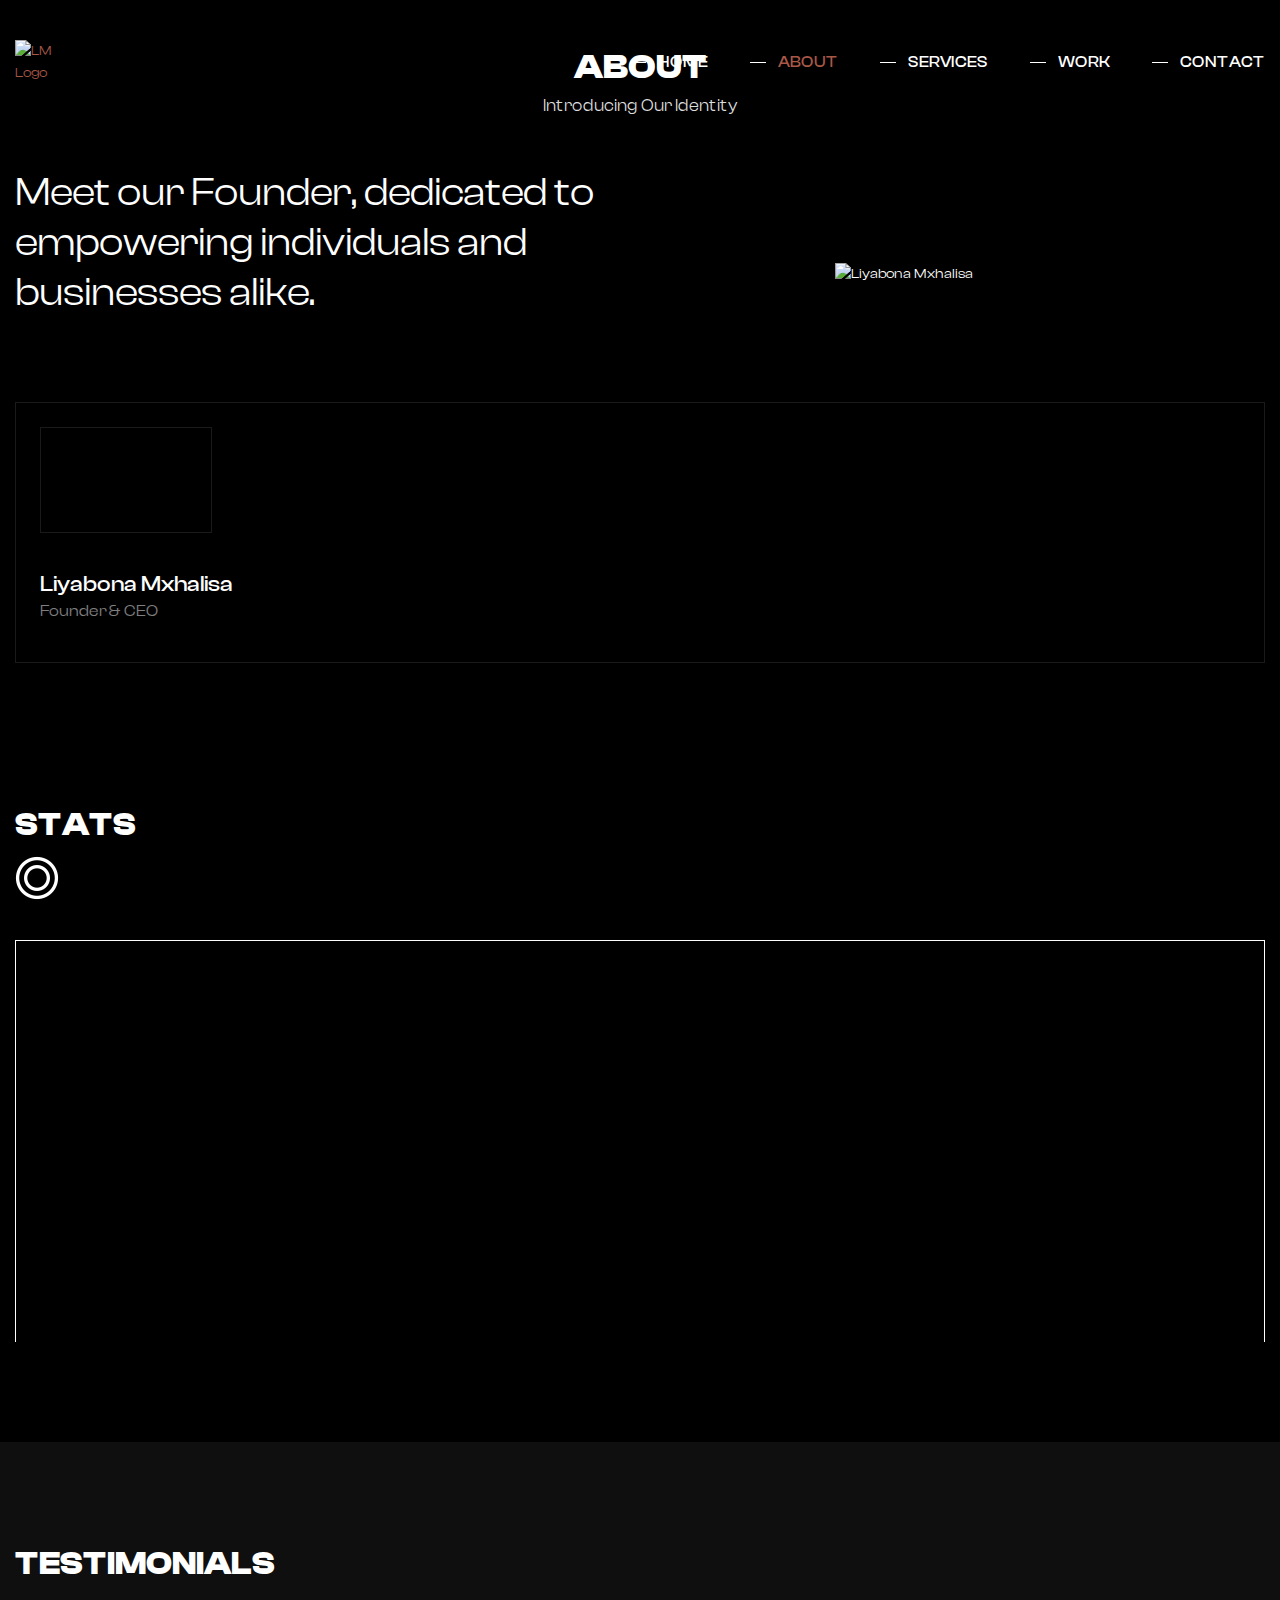
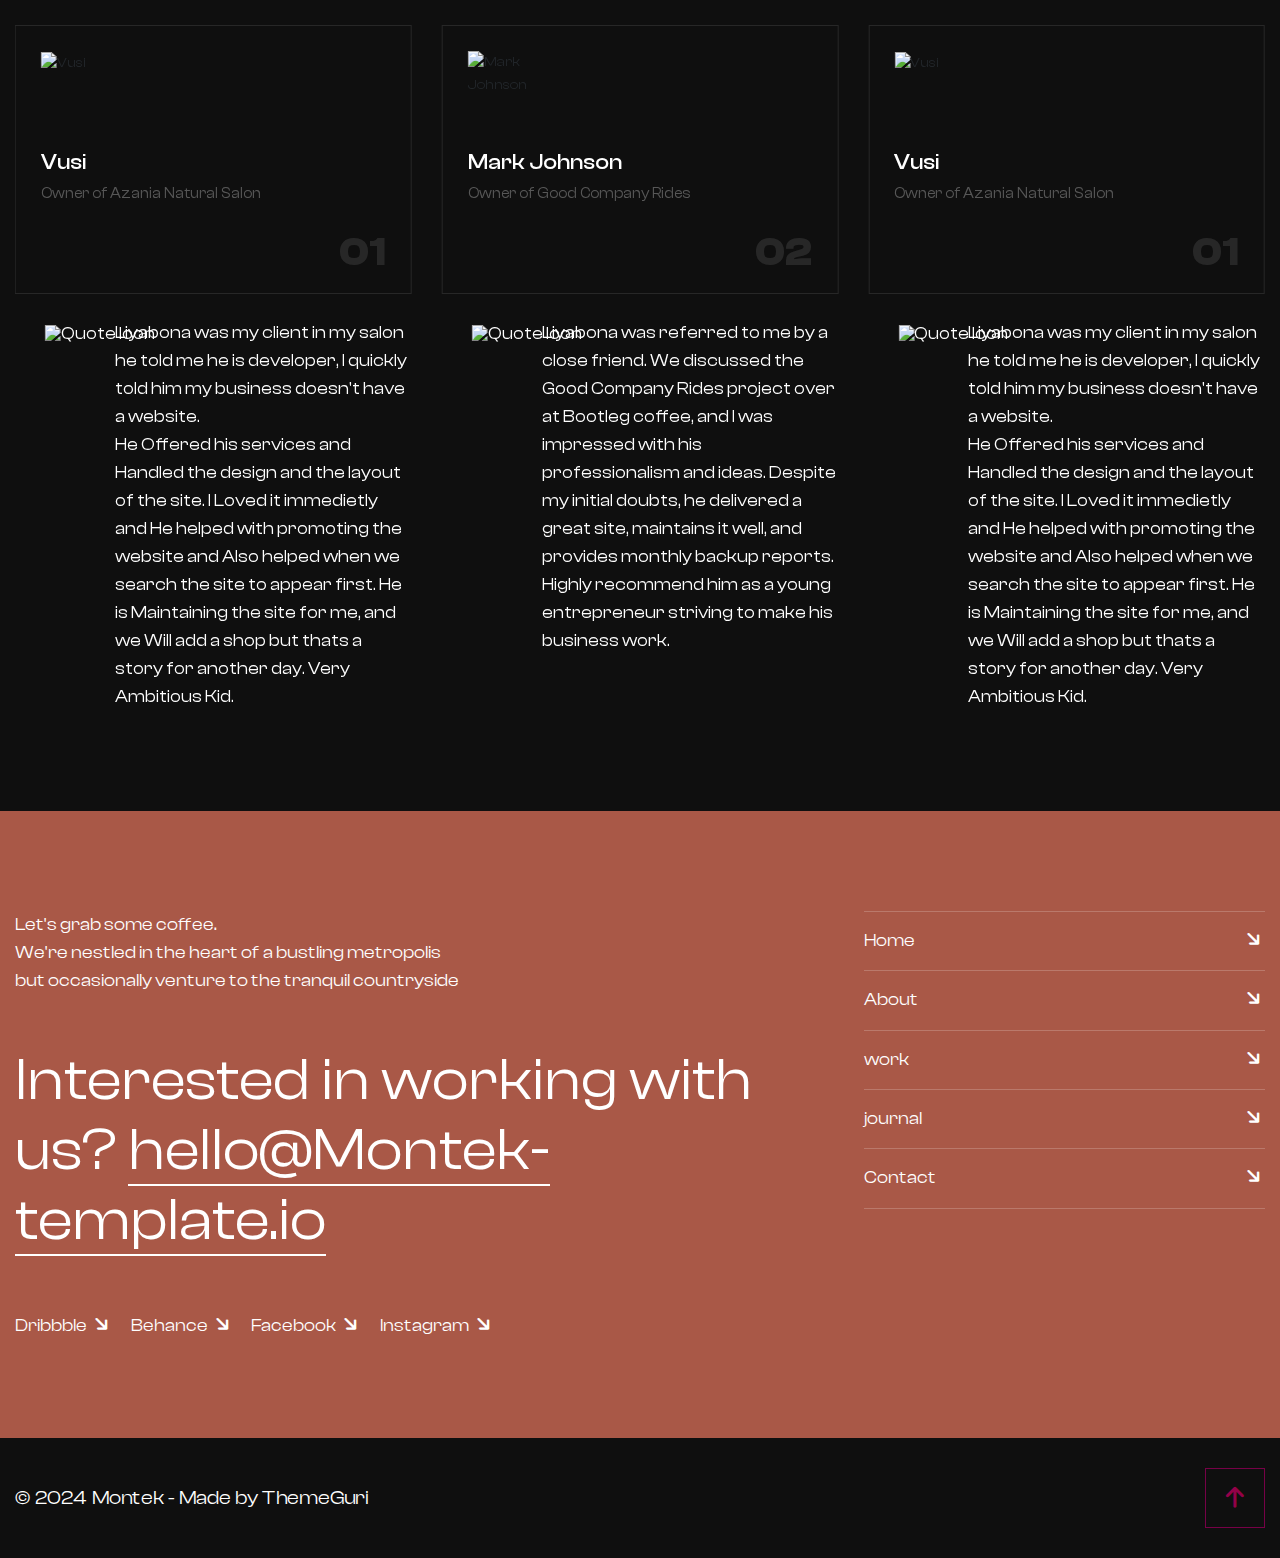
==== commit bcbb1113: "About" ====
--- a/about.html
+++ b/about.html
@@ -2,18 +2,14 @@
 <html>
 <head>
 <meta charset="utf-8">
-<title>Montek Creative Agency Business HTML-5 Template | About Us</title>
+<title>L.Studios</title>
 <!-- Stylesheets -->
 <link href="assets/css/bootstrap.css" rel="stylesheet">
 <link href="assets/css/style.css" rel="stylesheet">
 <link href="assets/css/responsive.css" rel="stylesheet">
-
-<link href="https://fonts.googleapis.com/css2?family=Lora:ital,wght@0,400;0,500;0,600;0,700;1,600;1,700&display=swap" rel="stylesheet">
 <link href="https://fonts.googleapis.com/css2?family=Inter:wght@300;400;500;600;700;800;900&display=swap" rel="stylesheet">
-
 <link rel="shortcut icon" href="assets/images/favicon.png" type="image/x-icon">
 <link rel="icon" href="assets/images/favicon.png" type="image/x-icon">
-
 <!-- Responsive -->
 <meta http-equiv="X-UA-Compatible" content="IE=edge">
 <meta name="viewport" content="width=device-width, initial-scale=1.0, maximum-scale=1.0, user-scalable=0">
@@ -22,7 +18,7 @@
 
 <body>
 
-<div class="page-wrapper image-layer" style="background-image:url(assets/images/background/4.jpg)">	
+<div class="page-wrapper">
 	<!-- Main Header -->
 	<header class="main-header">
 		
@@ -33,8 +29,13 @@
 					<div class="d-flex justify-content-between align-items-center flex-wrap">
 						
 						<div class="logo-box">
-							<div class="logo"><a href="index.html"><img src="assets/images/logo.png" alt="" title=""></a></div>
-						</div>
+							<div class="logo">
+								<a href="index.html">
+									<img src="https://i.imghippo.com/files/XYHq61720686987.png" alt="LM Logo" class="header-logo__img" style="width: 50px; height: auto;">
+								</a>
+							</div>
+						</div>
+						
 						
 						<div class="nav-outer d-flex flex-wrap">
 							<!-- Main Menu -->
@@ -52,7 +53,7 @@
 									<ul class="navigation clearfix">
 										<li><a href="index.html">Home</a></li>
 										<li><a href="about.html">About</a></li>
-										<li class="dropdown"><a href="#">journal</a>
+										<li class="dropdown"><a href="#">Services</a>
 											<ul>
 												<li><a href="journal.html">journal</a></li>
 												<li><a href="journal-detail.html">journal detail</a></li>
@@ -104,71 +105,37 @@
 		</div>
 	</section>
 	<!-- End Page Title -->
-
-	<!-- Team One -->
-	<section class="team-one">
-		<div class="auto-container">
-			<!-- Title Box -->
-			<div class="title-box">
-				<h2>Dive into our story, meet our team, and explore how we're dedicated to empowering individuals and businesses alike.</h2>
-			</div>
-			<div class="row clearfix">
-				
-				<!-- Team Block One -->
-				<div class="team-block_one col-lg-4 col-md-6 col-sm-12">
-					<div class="team-block_one-inner">
-						<div class="team-block_one-socials">
-							<a href="https://www.linkedin.com"><img src="assets/images/icons/linkedin.png" alt="" /></a>
-							<a href="https://www.dribbble.com"><img src="assets/images/icons/dribbble.png" alt="" /></a>
-							<a href="https://www.facebook.com"><img src="assets/images/icons/facebook.png" alt="" /></a>
-							<a href="https://www.instagram.com"><img src="assets/images/icons/instagram.png" alt="" /></a>
-						</div>
-						<h5 class="team-block_one-heading"><a href="journal-detail.html">Irena Smith</a></h5>
-						<div class="team-block_one-designation">designer</div>
-						<div class="team-block_one-image">
-							<img src="assets/images/resource/team-1.png" alt="" />
-						</div>
-					</div>
-				</div>
-				
-				<!-- Team Block One -->
-				<div class="team-block_one col-lg-4 col-md-6 col-sm-12">
-					<div class="team-block_one-inner">
-						<div class="team-block_one-socials">
-							<a href="https://www.linkedin.com"><img src="assets/images/icons/linkedin.png" alt="" /></a>
-							<a href="https://www.dribbble.com"><img src="assets/images/icons/dribbble.png" alt="" /></a>
-							<a href="https://www.facebook.com"><img src="assets/images/icons/facebook.png" alt="" /></a>
-							<a href="https://www.instagram.com"><img src="assets/images/icons/instagram.png" alt="" /></a>
-						</div>
-						<h5 class="team-block_one-heading"><a href="journal-detail.html">Ryan Storm</a></h5>
-						<div class="team-block_one-designation">developer</div>
-						<div class="team-block_one-image">
-							<img src="assets/images/resource/team-2.png" alt="" />
-						</div>
-					</div>
-				</div>
-				
-				<!-- Team Block One -->
-				<div class="team-block_one col-lg-4 col-md-6 col-sm-12">
-					<div class="team-block_one-inner">
-						<div class="team-block_one-socials">
-							<a href="https://www.linkedin.com"><img src="assets/images/icons/linkedin.png" alt="" /></a>
-							<a href="https://www.dribbble.com"><img src="assets/images/icons/dribbble.png" alt="" /></a>
-							<a href="https://www.facebook.com"><img src="assets/images/icons/facebook.png" alt="" /></a>
-							<a href="https://www.instagram.com"><img src="assets/images/icons/instagram.png" alt="" /></a>
-						</div>
-						<h5 class="team-block_one-heading"><a href="journal-detail.html">Bob Johnson</a></h5>
-						<div class="team-block_one-designation">support</div>
-						<div class="team-block_one-image">
-							<img src="assets/images/resource/team-3.png" alt="" />
-						</div>
-					</div>
-				</div>
-				
-			</div>
-		</div>
-	</section>
-	<!-- End Team One -->
+<!-- Founder Section -->
+<section class="team-one">
+	<div class="auto-container">
+		<!-- Title Box -->
+		<div class="title-box">
+			<h2>Meet our Founder, dedicated to empowering individuals and businesses alike.</h2>
+		</div>
+		<div class="row clearfix">
+			
+			<!-- Founder Block -->
+			<div class="team-block_one col-lg-12 col-md-12 col-sm-12">
+				<div class="team-block_one-inner">
+					<div class="team-block_one-socials">
+						<a href="https://www.linkedin.com"><img src="assets/images/icons/linkedin.png" alt="LinkedIn" /></a>
+						<a href="https://www.dribbble.com"><img src="assets/images/icons/dribbble.png" alt="Dribbble" /></a>
+						<a href="https://www.facebook.com"><img src="assets/images/icons/facebook.png" alt="Facebook" /></a>
+						<a href="https://www.instagram.com"><img src="assets/images/icons/instagram.png" alt="Instagram" /></a>
+					</div>
+					<h5 class="team-block_one-heading"><a href="journal-detail.html">Liyabona Mxhalisa</a></h5>
+					<div class="team-block_one-designation">Founder & CEO</div>
+					<div class="team-block_one-image">
+						<img src="https://i.imghippo.com/files/lMmJ81722243492.jpg" alt="Liyabona Mxhalisa" />
+					</div>
+				</div>
+			</div>
+			
+		</div>
+	</div>
+</section>
+<!-- End Founder Section -->
+
 	
 	<!-- Stats One -->
 	<section class="stats-one style-two">
@@ -184,23 +151,24 @@
 					<!-- Counter Column -->
 					<div class="counter-block_one col-lg-4 col-md-6 col-sm-6">
 						<div class="counter-block_one-inner wow flipInX" data-wow-delay="0ms" data-wow-duration="1500ms">
-							<div class="counter-block_one-counter"><span class="odometer" data-count="235"></span>+</div>
+							<div class="counter-block_one-counter"><span class="odometer" data-count="2"></span>+</div>
 							<div class="counter-block_one-text">finished projects</div>
 						</div>
 					</div>
 					
-					<!-- Counter Column -->
+					<!-- Counter Column 
 					<div class="counter-block_one col-lg-4 col-md-6 col-sm-6">
 						<div class="counter-block_one-inner wow flipInX" data-wow-delay="0ms" data-wow-duration="1500ms">
 							<div class="counter-block_one-counter"><span class="odometer" data-count="25"></span>+</div>
 							<div class="counter-block_one-text">team members</div>
 						</div>
 					</div>
+					-->
 					
 					<!-- Counter Column -->
 					<div class="counter-block_one col-lg-4 col-md-6 col-sm-6">
 						<div class="counter-block_one-inner wow flipInX" data-wow-delay="0ms" data-wow-duration="1500ms">
-							<div class="counter-block_one-counter"><span class="odometer" data-count="138"></span>+</div>
+							<div class="counter-block_one-counter"><span class="odometer" data-count="2"></span>+</div>
 							<div class="counter-block_one-text">happy customers</div>
 						</div>
 					</div>
@@ -208,18 +176,19 @@
 					<!-- Counter Column -->
 					<div class="counter-block_one col-lg-4 col-md-6 col-sm-6">
 						<div class="counter-block_one-inner wow flipInX" data-wow-delay="0ms" data-wow-duration="1500ms">
-							<div class="counter-block_one-counter"><span class="odometer" data-count="42"></span>+</div>
+							<div class="counter-block_one-counter"><span class="odometer" data-count="2"></span>+</div>
 							<div class="counter-block_one-text">loyal partners</div>
 						</div>
 					</div>
 					
-					<!-- Counter Column -->
+					<!-- Counter Column 
 					<div class="counter-block_one col-lg-4 col-md-6 col-sm-6">
 						<div class="counter-block_one-inner wow flipInX" data-wow-delay="0ms" data-wow-duration="1500ms">
 							<div class="counter-block_one-counter"><span class="odometer" data-count="15628"></span>+</div>
 							<div class="counter-block_one-text">cofee drinked</div>
 						</div>
 					</div>
+					-->
 					
 					<!-- Counter Column -->
 					<div class="stats-one_contact-column col-lg-4 col-md-6 col-sm-6">
@@ -239,150 +208,91 @@
 		</div>
 	</section>
 	<!-- End Stats One -->
-	
-	<!-- Awards One -->
-	<section class="awards-one">
-		<div class="auto-container">
-			<!-- Sec Title -->
-			<div class="sec-title">
-				<h2 class="sec-title_heading">Awards</h2>
-				<div class="sec-title_icon"><img src="assets/images/icons/icon-5.png" alt="" /></div>
-			</div>
-			<div class="inner-container">
-				
-				<!-- Awards Block One -->
-				<div class="awards-block_one">
-					<div class="awards-block_one-inner">
-						<a href="https://themeforest.net" class="awards-block_one-link"></a>
-						<div class="awards-block_one-content">
-							<div class="awards-block_one-number">01</div>
-							<h2 class="awards-block_one-title">CSS DEsign House <span>site of the Day  /  2023</span></h2>
-							<div class="awards-block_one-arrow fa-solid fa-arrow-right fa-fw"></div>
-						</div>
-					</div>
-				</div>
-				
-				<!-- Awards Block One -->
-				<div class="awards-block_one">
-					<div class="awards-block_one-inner">
-						<a href="https://themeforest.net" class="awards-block_one-link"></a>
-						<div class="awards-block_one-content">
-							<div class="awards-block_one-number">02</div>
-							<h2 class="awards-block_one-title">AWWWARDS <span>site of the Day  /  2023</span></h2>
-							<div class="awards-block_one-arrow fa-solid fa-arrow-right fa-fw"></div>
-						</div>
-					</div>
-				</div>
-				
-				<!-- Awards Block One -->
-				<div class="awards-block_one">
-					<div class="awards-block_one-inner">
-						<a href="https://themeforest.net" class="awards-block_one-link"></a>
-						<div class="awards-block_one-content">
-							<div class="awards-block_one-number">03</div>
-							<h2 class="awards-block_one-title">CSSWINNER <span>site of the Day  /  2023</span></h2>
-							<div class="awards-block_one-arrow fa-solid fa-arrow-right fa-fw"></div>
-						</div>
-					</div>
-				</div>
-				
-				<!-- Awards Block One -->
-				<div class="awards-block_one">
-					<div class="awards-block_one-inner">
-						<a href="https://themeforest.net" class="awards-block_one-link"></a>
-						<div class="awards-block_one-content">
-							<div class="awards-block_one-number">04</div>
-							<h2 class="awards-block_one-title">DesignAwards <span>site of the Day  /  2023</span></h2>
-							<div class="awards-block_one-arrow fa-solid fa-arrow-right fa-fw"></div>
-						</div>
-					</div>
-				</div>
-				
-			</div>
-		</div>
-	</section>
-	<!-- End Awards One -->
+
 	
 	<!-- Testimonial One -->
-	<section class="testimonial-one style-two">
-		<div class="auto-container">
-			<!-- Sec Title -->
-			<div class="sec-title">
-				<h2 class="sec-title_heading">Testimonials</h2>
-				<div class="sec-title_icon"><img src="assets/images/icons/icon-3.png" alt="" /></div>
-			</div>
-			<div class="three-item_carousel swiper-container">
-				<div class="swiper-wrapper">
-
-					<!-- Slide -->
-					<div class="swiper-slide">
-						<!-- Testimonial Block One -->
-						<div class="testimonial-block_one">
-							<div class="testimonial-block_one-inner">
-								<div class="testimonial-block_one-content">
-									<div class="testimonial-block_one-author">
-										<img src="assets/images/resource/author-1.jpg" alt="" />
-									</div>
-									<h5 class="testimonial-block_one-name">Ryan Storm</h5>
-									<div class="testimonial-block_one-designation">CEO at Ipsum</div>
-									<h5 class="testimonial-block_one-number">01</h5>
-								</div>
-								<div class="testimonial-block_one-lower">
-									<span class="quote_icon"><img src="assets/images/icons/quote.png" alt="" /></span>
-									Exceptional work, exceptional team. Montek consistently delivers top-notch results.
-								</div>
-							</div>
-						</div>
-					</div>
-					
-					<!-- Slide -->
-					<div class="swiper-slide">
-						<!-- Testimonial Block One -->
-						<div class="testimonial-block_one">
-							<div class="testimonial-block_one-inner">
-								<div class="testimonial-block_one-content">
-									<div class="testimonial-block_one-author">
-										<img src="assets/images/resource/author-2.jpg" alt="" />
-									</div>
-									<h5 class="testimonial-block_one-name">Elly Walker</h5>
-									<div class="testimonial-block_one-designation">Manger at Lorem LTD</div>
-									<h5 class="testimonial-block_one-number">02</h5>
-								</div>
-								<div class="testimonial-block_one-lower">
-									<span class="quote_icon"><img src="assets/images/icons/quote.png" alt="" /></span>
-									Exceptional work, exceptional team. Montek consistently delivers top-notch results.
-								</div>
-							</div>
-						</div>
-					</div>
-					
-					<!-- Slide -->
-					<div class="swiper-slide">
-						<!-- Testimonial Block One -->
-						<div class="testimonial-block_one">
-							<div class="testimonial-block_one-inner">
-								<div class="testimonial-block_one-content">
-									<div class="testimonial-block_one-author">
-										<img src="assets/images/resource/author-3.jpg" alt="" />
-									</div>
-									<h5 class="testimonial-block_one-name">Graham Bolt</h5>
-									<div class="testimonial-block_one-designation">Freelancer Photographer</div>
-									<h5 class="testimonial-block_one-number">03</h5>
-								</div>
-								<div class="testimonial-block_one-lower">
-									<span class="quote_icon"><img src="assets/images/icons/quote.png" alt="" /></span>
-									Exceptional work, exceptional team. Montek consistently delivers top-notch results.
-								</div>
-							</div>
-						</div>
-					</div>
-					
-				</div>
-			</div>
-			
-		</div>
-	</section>
-	<!-- End Testimonial One -->
+<section class="testimonial-one">
+    <div class="auto-container">
+        <!-- Sec Title -->
+        <div class="sec-title">
+            <h2 class="sec-title_heading">Testimonials</h2>
+     
+        </div>
+        <div class="three-item_carousel swiper-container">
+            <div class="swiper-wrapper">
+
+                <!-- Slide -->
+                <div class="swiper-slide">
+                    <!-- Testimonial Block One -->
+                    <div class="testimonial-block_one">
+                        <div class="testimonial-block_one-inner">
+                            <div class="testimonial-block_one-content">
+                                <div class="testimonial-block_one-author">
+                                    <img src="https://i.imghippo.com/files/xklGX1722432107.jpg" alt="Vusi" />
+                                </div>
+                                <h5 class="testimonial-block_one-name">Vusi</h5>
+                                <div class="testimonial-block_one-designation">Owner of Azania Natural Salon</div>
+                                <h5 class="testimonial-block_one-number">01</h5>
+                            </div>
+                            <div class="testimonial-block_one-lower">
+                                <span class="quote_icon"><img src="https://i.imghippo.com/files/JyyQO1722432940.png" alt="Quote Icon" /></span>
+                                Liyabona was my client in my salon he told me  he is developer, I quickly told him my business doesn't have a website.
+								<br>He Offered his services and Handled the design and the layout of the site. I Loved it immedietly and He helped with
+								promoting the website and Also helped when we search the site to appear first. He is Maintaining the site for me, and we Will 
+								add a shop but thats a story for another day. Very Ambitious Kid. 
+                            </div>
+                        </div>
+                    </div>
+                </div>
+                
+                <!-- Slide -->
+<div class="swiper-slide">
+    <!-- Testimonial Block One -->
+    <div class="testimonial-block_one">
+        <div class="testimonial-block_one-inner">
+            <div class="testimonial-block_one-content">
+                <div class="testimonial-block_one-author">
+                    <img src="https://i.imghippo.com/files/cpWce1722434198.png" alt="Mark Johnson" />
+                </div>
+                <h5 class="testimonial-block_one-name">Mark Johnson</h5>
+                <div class="testimonial-block_one-designation">Owner of Good Company Rides</div>
+                <h5 class="testimonial-block_one-number">02</h5>
+            </div>
+            <div class="testimonial-block_one-lower">
+                <span class="quote_icon"><img src="https://i.imghippo.com/files/JyyQO1722432940.png" alt="Quote Icon" /></span>
+                Liyabona was referred to me by a close friend. We discussed the Good Company Rides project over at Bootleg coffee, and I was impressed with his professionalism and ideas. Despite my initial doubts, he delivered a great site, maintains it well, and provides monthly backup reports. Highly recommend him as a young entrepreneur striving to make his business work.
+            </div>
+        </div>
+    </div>
+</div>
+
+                
+                <!-- Slide 
+                <div class="swiper-slide">
+        
+                    <div class="testimonial-block_one">
+                        <div class="testimonial-block_one-inner">
+                            <div class="testimonial-block_one-content">
+                                <div class="testimonial-block_one-author">
+                                    <img src="https://your-hosted-image-url.com/resource/author-3.jpg" alt="Graham Bolt" />
+                                </div>
+                                <h5 class="testimonial-block_one-name">Graham Bolt</h5>
+                                <div class="testimonial-block_one-designation">Freelancer Photographer</div>
+                                <h5 class="testimonial-block_one-number">03</h5>
+                            </div>
+                            <div class="testimonial-block_one-lower">
+                                <span class="quote_icon"><img src="https://your-hosted-image-url.com/icons/quote.png" alt="Quote Icon" /></span>
+                                Exceptional work, exceptional team. Montek consistently delivers top-notch results.
+                            </div>
+                        </div>
+                    </div>
+                </div>
+		-->
+            </div>
+        </div>
+    </div>
+</section>
+<!-- End Testimonial One -->
 	
 	<!-- Main Footer -->
 	<footer class="main-footer">
--- a/assets/css/style.css
+++ b/assets/css/style.css
@@ -1,5 +1,4 @@
-/* Montek Creative Agency Business HTML-5 Template */
-
+/* L. Studios *
 /************ TABLE OF CONTENTS ***************
 1. Fonts
 2. Reset
@@ -25,6 +24,7 @@
 	Attachment Css Files
 ====================================================================
 
+
 ***/
 
 @import url('global.css');
@@ -58,7 +58,7 @@
 	right:0px;
 	bottom:0px;
 	opacity:0.90;
-	background-color:var(--color-four);
+
 }
 
 .banner-one_content{
@@ -85,7 +85,7 @@
 	padding-top:20px;
 	padding-right:180px;
 	color: var(--white-color);
-	border-top:1px solid #540045;
+	border-top:1px solid #ffffff;
 }
 
 .banner-one_text-two{
@@ -118,11 +118,13 @@
 
 ***/
 
+
 .services-one{
 	position:relative;
 	padding:100px 0px 70px;
 	background: var(--main-color);
-	background: linear-gradient(to top, var(--main-color) 0%, var(--color-two) 100%);
+	background: linear-gradient(to top, #0F0F0F 0%, #0F0F0F 100%);
+
 }
 
 .service-block_one{
@@ -313,116 +315,89 @@
 /*** 
 
 ====================================================================
-	journal One
+	Pricing
 ====================================================================
 
 ***/
-
-.journal-one{
-	position:relative;
-	padding:100px 0px 70px;
-	background-attachment:fixed;
-	background-size:cover;
-}
-
-.journal-one:before{
-	position:absolute;
-	content:'';
-	left:0px;
-	top:0px;
-	right:0px;
-	bottom:0px;
-	opacity:0.70;
-	background-color:var(--color-four);
-}
-
-.journal-one .journal-block_one{
-	width:20%;
-	float:left;
-	padding:0px 15px;
-}
-
-.journal-block_one{
-	position:relative;
-	margin-bottom:30px;
-}
-
-.journal-block_one-inner{
-	position:relative;
-	padding:25px 25px;
-	background-color:rgba(var(--black-color-rgb), 0.50);
-}
-
-.journal-block_one-inner:before{
-	position:absolute;
-	content:'';
-	left:-1px;
-	top:-1px;
-	right:-1px;
-	bottom:-1px;
-	opacity:0;
-	transform:scale(0.2,1);
-	-webkit-transition:all 500ms ease;
-	-moz-transition:all 500ms ease;
-	-ms-transition:all 500ms ease;
-	-o-transition:all 500ms ease;
-	transition:all 500ms ease;
-	background: var(--main-color);
-    background: linear-gradient(to top, var(--main-color) 0%, var(--color-two) 100%);
-}
-
-.journal-block_one-inner:hover::before{
-	opacity:1;
-	transform:scale(1,1);
-}
-
-.journal-block_one-title{
-	position:relative;
-	font-size:14px;
-	padding:5px 15px;
-	text-transform:capitalize;
-	color:var(--white-color);
-	display:inline-block;
-	-webkit-transition:all 500ms ease;
-	-moz-transition:all 500ms ease;
-	-ms-transition:all 500ms ease;
-	-o-transition:all 500ms ease;
-	transition:all 500ms ease;
-	border: 1px solid rgba(var(--white-color-rgb), 0.50);
-}
-
-.journal-block_one-inner:hover .journal-block_one-title{
-	color:var(--white-color);
-	border-color:var(--color-four);
-	background-color:var(--color-four);
-}
-
-.journal-block_one-heading{
-	position:relative;
-	font-weight:400;
-	margin-top:18px;
-	max-width:220px;
-	margin-bottom:110px;
-}
-
-.journal-block_one-heading a{
-	position:relative;
-	color:var(--white-color);
-}
-
-.journal-block_one-arrow{
-	position:absolute;
-	right:10px;
-	bottom:15px;
-	line-height:1em;
-	font-size:30px;
-	display:inline-block;
-	color:var(--white-color);
-	transform:rotate(45deg);
-}
-
-.journal-block_one-arrow:hover{
-	color:var(--color-four);
+/* Pricing Section */
+.pricing {
+    position: relative;
+    padding: 100px 0px 70px;
+    background-attachment: fixed;
+    background-size: cover;
+}
+
+.pricing:before {
+    position: absolute;
+    content: '';
+    left: 0px;
+    top: 0px;
+    right: 0px;
+    bottom: 0px;
+    opacity: 0.70;
+    background-color: var(--color-four);
+}
+
+.pricing .pricing-block {
+    width: 30%;
+    float: left;
+    padding: 0px 15px;
+}
+
+.pricing-block {
+    position: relative;
+    margin-bottom: 30px;
+}
+
+.pricing-block-inner {
+    position: relative;
+    padding: 25px 25px;
+    background-color: rgba(var(--black-color-rgb), 0.50);
+}
+
+.pricing-block-title {
+    position: relative;
+    font-size: 14px;
+    padding: 5px 15px;
+    text-transform: capitalize;
+    color: var(--white-color);
+    display: inline-block;
+    transition: all 500ms ease;
+    border: 1px solid rgba(var(--white-color-rgb), 0.50);
+}
+
+.pricing-block-heading {
+    position: relative;
+    font-weight: 400;
+    margin-top: 18px;
+    max-width: 220px;
+    margin-bottom: 20px;
+    color: var(--white-color);
+}
+
+.pricing-block-features {
+    list-style: none;
+    padding: 0;
+    margin: 0;
+    color: var(--white-color);
+}
+
+.pricing-block-features li {
+    margin-bottom: 10px;
+}
+
+.pricing-block-order {
+    position: relative;
+    color: var(--white-color);
+    text-decoration: none;
+    display: inline-block;
+    padding: 10px 20px;
+    background-color: var(--color-four);
+    transition: all 500ms ease;
+}
+
+.pricing-block-order:hover {
+    background-color: var(--main-color);
 }
 
 /*** 
@@ -587,124 +562,124 @@
 
 ***/
 
-.stats-one{
-	position:relative;
-	padding:100px 0px 100px;
-	background-attachment:fixed;
-	background-size:cover;
-}
-
-.stats-one.style-two::before{
-	display:none;
-}
-
-.stats-one:before{
-	position:absolute;
-	content:'';
-	left:0px;
-	top:0px;
-	right:0px;
-	bottom:0px;
-	opacity:0.90;
-	background-color:var(--color-four);
-}
-
-.stats-one .inner-container{
-	position:relative;
-	overflow:hidden;
-	border: 1px solid rgba(var(--white-color-rgb), 1);
-	border-bottom:0px;
-}
-
-.stats-one .counter-block_one{
-	float:left;
-	padding:0px 0px;
-}
-
-.counter-block_one{
-	position:relative;
-}
-
-.counter-block_one-inner{
-	position:relative;
-	padding:35px 55px;
-	border-right: 1px solid rgba(var(--white-color-rgb), 1);
-	border-bottom: 1px solid rgba(var(--white-color-rgb), 1);
-}
-
-.counter-block_one-inner:before{
-	position:absolute;
-	content:'';
-	right:20px;
-	top:20px;
-	width:15px;
-	height:15px;
-	border-radius:50px;
-	background: var(--main-color);
-    background: linear-gradient(to top, var(--main-color) 0%, var(--color-two) 100%);
-}
-
-.counter-block_one-counter{
-	position:relative;
-	font-size:75px;
-	font-weight:500;
-	line-height:1em;
-	color:var(--white-color);
-}
-
-.counter-block_one-text{
-	position:relative;
-	font-size:20px;
-	margin-top:0px;
-	color:var(--white-color);
-	text-transform:capitalize;
-}
-
-.stats-one_contact-column{
-	padding:0px 0px;
-	float:left;
-}
-
-.stats-one .stats-one_contact-column{
-	position:relative;
-}
-
-.stats-one_contact-inner{
-	position:relative;
-	padding:35px 35px;
-	background: var(--main-color);
-    background: linear-gradient(to top, var(--main-color) 0%, var(--color-two) 100%);
-}
-
-.stats-one_contact-content{
-	position:relative;
-	padding:19px 30px 19px 80px;
-	background-color:var(--color-four);
-}
-
-.stats-one_contact-icon{
-	position:absolute;
-	left:25px;
-	top:40px;
-	font-size:34px;
-	line-height:1em;
-	color:var(--white-color);
-}
-
-.stats-one_contact-content h3{
-	position:relative;
-	font-size:30px;
-	font-weight:500;
-	color:var(--white-color);
-	text-transform:uppercase;
-}
-
-.stats-one_contact-content .text{
-	position:relative;
-	font-size:20px;
-	font-weight:400;
-	color:var(--white-color);
-	text-transform:capitalize;
+/* Stats Section */
+.stats-one {
+    position: relative;
+    padding: 100px 0;
+    background-attachment: fixed;
+    background-size: cover;
+    background-color: #000; /* Example background color, adjust as needed */
+}
+
+.stats-one.style-two::before {
+    display: none;
+}
+
+.stats-one:before {
+    position: absolute;
+    content: '';
+    left: 0;
+    top: 0;
+    right: 0;
+    bottom: 0;
+    opacity: 0.90;
+    background-color: #333; /* Example background color, adjust as needed */
+}
+
+.stats-one .inner-container {
+    position: relative;
+    overflow: hidden;
+    border: 1px solid rgba(255, 255, 255, 1); /* White border */
+    border-bottom: 0;
+}
+
+.stats-one .counter-block_one {
+    float: left;
+    padding: 0;
+}
+
+.counter-block_one {
+    position: relative;
+}
+
+.counter-block_one-inner {
+    position: relative;
+    padding: 35px 55px;
+    border-right: 1px solid rgba(255, 255, 255, 1); /* White border */
+    border-bottom: 1px solid rgba(255, 255, 255, 1); /* White border */
+}
+
+.counter-block_one-inner:before {
+    position: absolute;
+    content: '';
+    right: 20px;
+    top: 20px;
+    width: 15px;
+    height: 15px;
+    border-radius: 50%;
+    background: linear-gradient(to top, #00aaff 0%, #0055ff 100%); /* Example gradient */
+}
+
+.counter-block_one-counter {
+    position: relative;
+    font-size: 75px;
+    font-weight: 500;
+    line-height: 1em;
+    color: #fff; /* White color */
+}
+
+.counter-block_one-text {
+    position: relative;
+    font-size: 20px;
+    margin-top: 0;
+    color: #fff; /* White color */
+    text-transform: capitalize;
+}
+
+.stats-one_contact-column {
+    padding: 0;
+    float: left;
+}
+
+.stats-one .stats-one_contact-column {
+    position: relative;
+}
+
+.stats-one_contact-inner {
+    position: relative;
+    padding: 35px 35px;
+    background: linear-gradient(to top, #00aaff 0%, #0055ff 100%); /* Example gradient */
+}
+
+.stats-one_contact-content {
+    position: relative;
+    padding: 19px 30px 19px 80px;
+    background-color: #333; /* Example background color */
+}
+
+.stats-one_contact-icon {
+    position: absolute;
+    left: 25px;
+    top: 40px;
+    font-size: 34px;
+    line-height: 1em;
+    color: #fff; /* White color */
+}
+
+.stats-one_contact-content h3 {
+    position: relative;
+    font-size: 30px;
+    font-weight: 500;
+    color: #fff; /* White color */
+    text-transform: uppercase;
+}
+
+.stats-one_contact-content .text {
+    position: relative;
+    font-size: 20px;
+    font-weight: 400;
+    color: #fff; /* White color */
+    text-transform: capitalize;
 }
 
 /*** 
@@ -862,101 +837,130 @@
 ====================================================================
 
 ***/
-
-.team-one{
-	position:relative;
-	padding:0px 0px 0px;
-}
-
-.team-one .title-box{
-	position:relative;
-}
-
-.team-one .title-box h2{
-	position:relative;
-	font-size:40px;
-	font-weight:400;
-	line-height:50px;
-	max-width:670px;
-	margin-bottom:40px;
-	color:var(--white-color);
-}
-
-.team-block_one{
-	position:relative;
-	margin-bottom:40px;
-}
-
-.team-block_one-inner{
-	position:relative;
-	padding-left:25px;
-	padding-bottom:40px;
-}
-
-.team-block_one-inner:before{
-	position:absolute;
-	content:'';
-	left:0px;
-	top:45px;
-	right:0px;
-	bottom:0px;
-	border: 1px solid rgba(var(--white-color-rgb), 0.10);
-}
-
-.team-block_one-socials{
-	position:relative;
-	width:172px;
-	margin-top:70px;
-	display:inline-block;
-	padding:10px 9px 4px;
-	background-color:var(--black-color);
-	border: 1px solid rgba(var(--white-color-rgb), 0.10);
-}
-
-.team-block_one-socials a{
-	position:relative;
-	width:70px;
-	height:40px;
-	margin:0px 2px 5px;
-	line-height:38px;
-	text-align:center;
-	display:inline-block;
-	border: 1px solid rgba(var(--white-color-rgb), 0.10);
-}
-
-.team-block_one-socials a img{
-	position:relative;
-	width:24px;
-	top:-1px;
-}
-
-.team-block_one-socials a:hover{
-	
-}
-
-.team-block_one-image{
-	position:absolute;
-	right:30px;
-	bottom:0px;
-}
-
-.team-block_one-heading{
-	position:relative;
-	font-weight:500;
-	margin-top:35px;
-}
-
-.team-block_one-heading a{
-	position:relative;
-	color:var(--white-color);
-}
-
-.team-block_one-designation{
-	position:relative;
-	font-size:16px;
-	margin-top:0px;
-	opacity:0.50;
-	color:var(--white-color);
+/* Founder Section */
+.team-one {
+    position: relative;
+    padding: 0;
+    background-color: #000; /* Black background */
+    color: #fff; /* White text color */
+    text-align: left; /* Default alignment for larger screens */
+}
+
+.team-one .title-box {
+    position: relative;
+}
+
+.team-one .title-box h2 {
+    position: relative;
+    font-size: 40px;
+    font-weight: 400;
+    line-height: 50px;
+    max-width: 670px;
+    margin-bottom: 40px;
+    color: #fff; /* White color for the heading */
+}
+
+.team-block_one {
+    position: relative;
+    margin-bottom: 40px;
+}
+
+.team-block_one-inner {
+    position: relative;
+    padding-left: 25px;
+    padding-bottom: 40px;
+}
+
+.team-block_one-inner:before {
+    position: absolute;
+    content: '';
+    left: 0;
+    top: 45px;
+    right: 0;
+    bottom: 0;
+    border: 1px solid rgba(255, 255, 255, 0.10); /* White border with slight transparency */
+}
+
+.team-block_one-socials {
+    position: relative;
+    width: 172px;
+    margin-top: 70px;
+    display: inline-block;
+    padding: 10px 9px 4px;
+    background-color: #000; /* Black background */
+    border: 1px solid rgba(255, 255, 255, 0.10); /* White border with slight transparency */
+}
+
+.team-block_one-socials a {
+    position: relative;
+    width: 70px;
+    height: 40px;
+    margin: 0 2px 5px;
+    line-height: 38px;
+    text-align: center;
+    display: inline-block;
+    border: 1px solid rgba(255, 255, 255, 0.10); /* White border with slight transparency */
+}
+
+.team-block_one-socials a img {
+    position: relative;
+    width: 24px;
+    top: -1px;
+}
+
+.team-block_one-image {
+    position: absolute;
+    right: 30px;
+    bottom: 0;
+    width: 400px; /* Set width */
+    height: 400px; /* Set height */
+    overflow: hidden; /* Ensure no overflow */
+}
+
+.team-block_one-image img {
+    width: 100%;
+    height: 100%;
+    object-fit: cover; /* Ensure image covers the container without distortion */
+}
+
+.team-block_one-heading {
+    position: relative;
+    font-weight: 500;
+    margin-top: 35px;
+}
+
+.team-block_one-heading a {
+    position: relative;
+    color: #fff; /* White color for the heading link */
+}
+
+.team-block_one-designation {
+    position: relative;
+    font-size: 16px;
+    margin-top: 0;
+    opacity: 0.50;
+    color: #fff; /* White color for the designation */
+}
+
+/* Responsive Styles for Mobile */
+@media (max-width: 767px) {
+    .team-one {
+        text-align: center; /* Center align for mobile */
+    }
+
+    .team-block_one-inner {
+        padding-left: 0; /* Remove left padding */
+        margin: 0 auto; /* Center the block */
+        max-width: 100%; /* Full width */
+    }
+
+    .team-block_one-image {
+        position: relative; /* Remove absolute positioning */
+        margin: 0 auto; /* Center the image block */
+        width: 300px; /* Adjust width for mobile */
+        height: 300px; /* Adjust height for mobile */
+        overflow: hidden; /* Ensure no overflow */
+    }
 }
 
 /*** 
@@ -1162,6 +1166,137 @@
 	color:#ff0000;
 	font-weight:500;	
 }
+
+/**
+/* Page Title  Contact*/
+.page-title {
+    background-color: #000; /* Black background */
+    padding: 50px 0;
+    text-align: center;
+}
+
+.page-title_heading {
+    font-size: 2.5em;
+    margin: 0;
+    color: #fff; /* White text */
+}
+
+.page-title_text {
+    font-size: 1.2em;
+    color: #ddd; /* Light grey text */
+}
+
+/* Contact One */
+.contact-one {
+    background-color: #000; /* Black background */
+    padding: 50px 0;
+    color: #fff; /* White text */
+}
+
+.contact-one_info-column {
+    padding: 20px;
+    background-color: #333; /* Darker background for the info column */
+    border-radius: 8px;
+    box-shadow: 0 2px 4px rgba(0, 0, 0, 0.2);
+}
+
+.contact-one_info-outer {
+    margin-bottom: 20px;
+}
+
+.contact-one_heading {
+    font-size: 1.5em;
+    margin-bottom: 20px;
+    color: #fff; /* White text */
+}
+
+.contact-one_list {
+    list-style: none;
+    padding: 0;
+    margin: 0;
+    font-size: 1em;
+    color: #ccc; /* Light grey text */
+}
+
+.contact-one_list li {
+    margin-bottom: 10px;
+}
+
+.contact-one_list a {
+    color: #fff; /* White text for links */
+    text-decoration: none;
+}
+
+.contact-one_list a:hover {
+    text-decoration: underline;
+}
+
+.contact-one_socials {
+    list-style: none;
+    padding: 0;
+    margin: 20px 0 0;
+}
+
+.contact-one_socials li {
+    display: inline-block;
+    margin-right: 15px;
+}
+
+.contact-one_socials a {
+    color: #fff; /* White text for social links */
+    text-decoration: none;
+}
+
+.contact-one_socials a:hover {
+    text-decoration: underline;
+}
+
+.contact-one_form-column {
+    padding: 20px;
+}
+
+.contact-one_form-outer {
+    background-color: #333; /* Darker background for the form column */
+    border-radius: 8px;
+    padding: 30px;
+    box-shadow: 0 2px 4px rgba(0, 0, 0, 0.2);
+}
+
+.contact-form {
+    margin-top: 20px;
+}
+
+.contact-form .form-group {
+    margin-bottom: 20px;
+}
+
+.contact-form input,
+.contact-form textarea {
+    width: 100%;
+    padding: 15px;
+    border: 1px solid #555; /* Darker border */
+    border-radius: 4px;
+    background-color: #222; /* Darker background for inputs */
+    color: #fff; /* White text in inputs */
+    font-size: 1em;
+    box-sizing: border-box;
+}
+
+.contact-form button {
+    background-color: #007bff; /* Primary button color */
+    border: none;
+    color: #fff; /* White text */
+    padding: 15px;
+    border-radius: 4px;
+    font-size: 1em;
+    cursor: pointer;
+    width: 100%;
+}
+
+.contact-form button:hover {
+    background-color: #0056b3; /* Darker button color on hover */
+}
+
 
 /*** 
 
